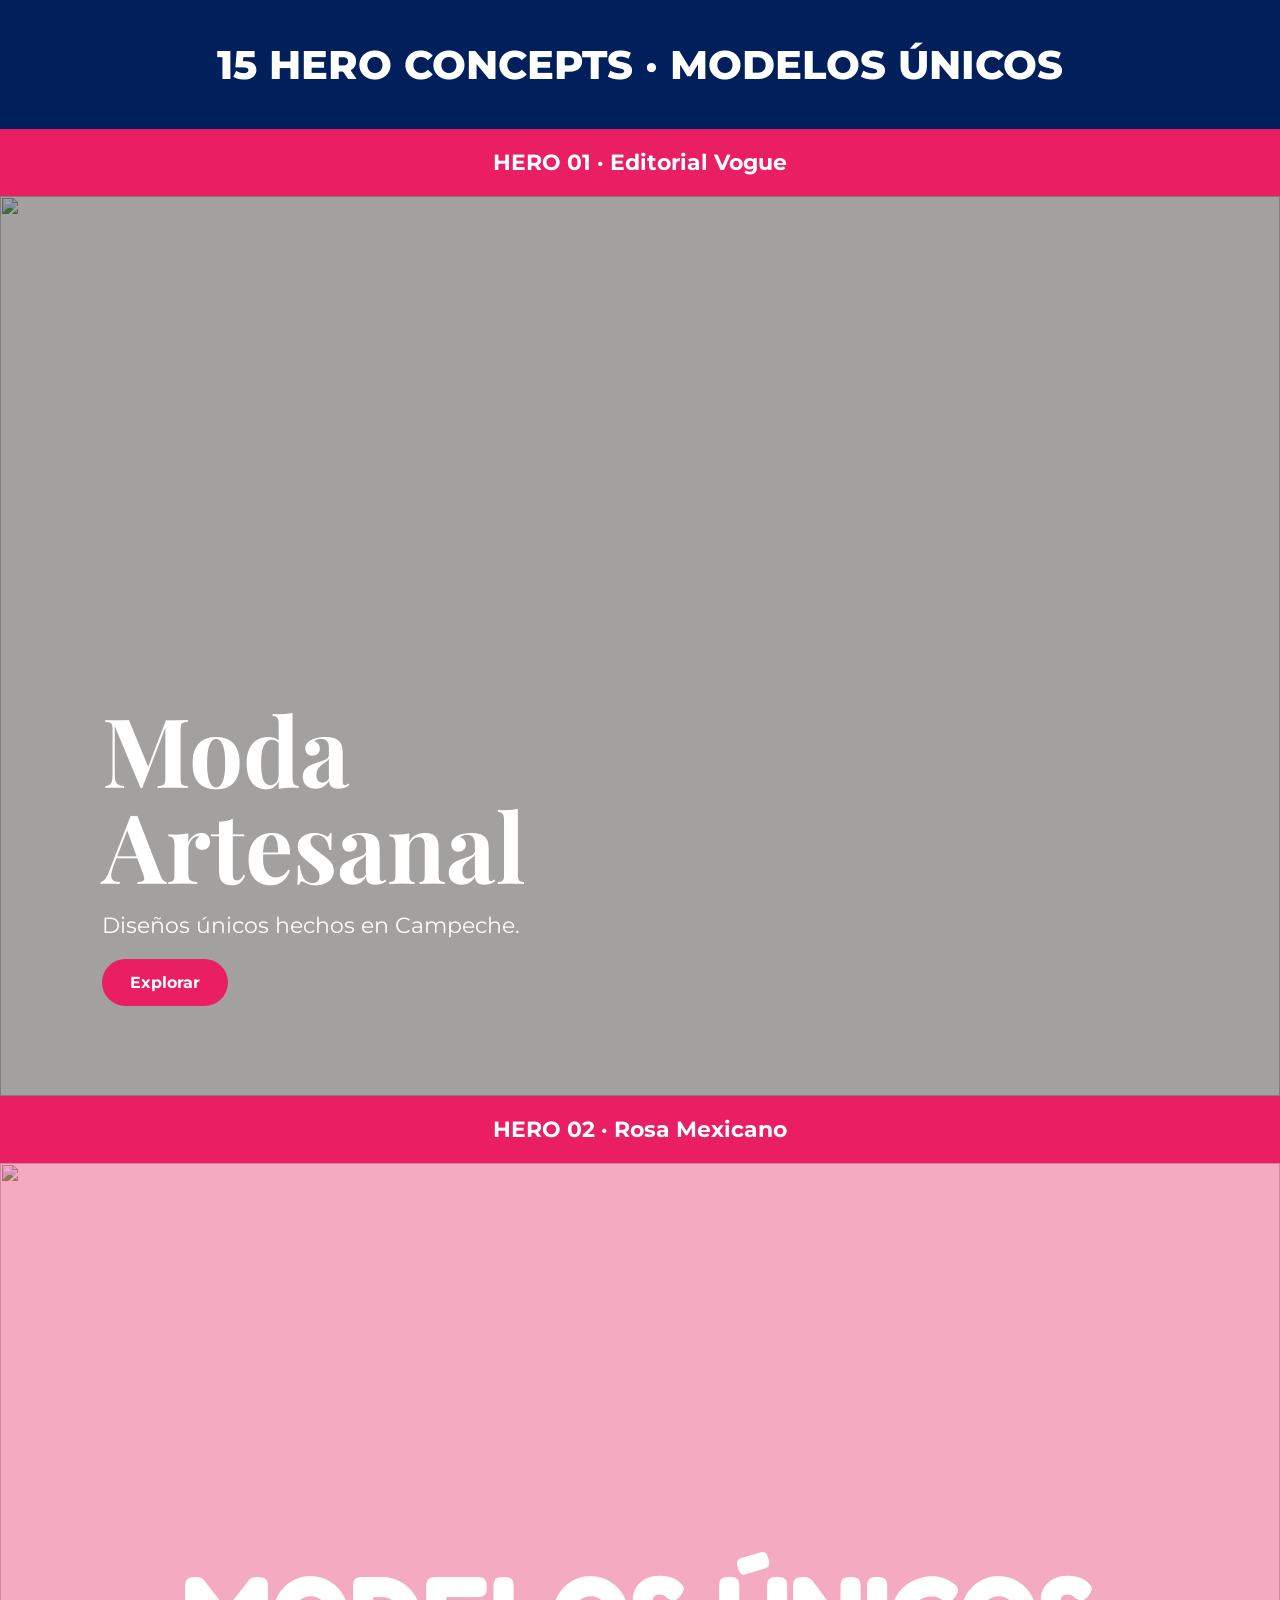
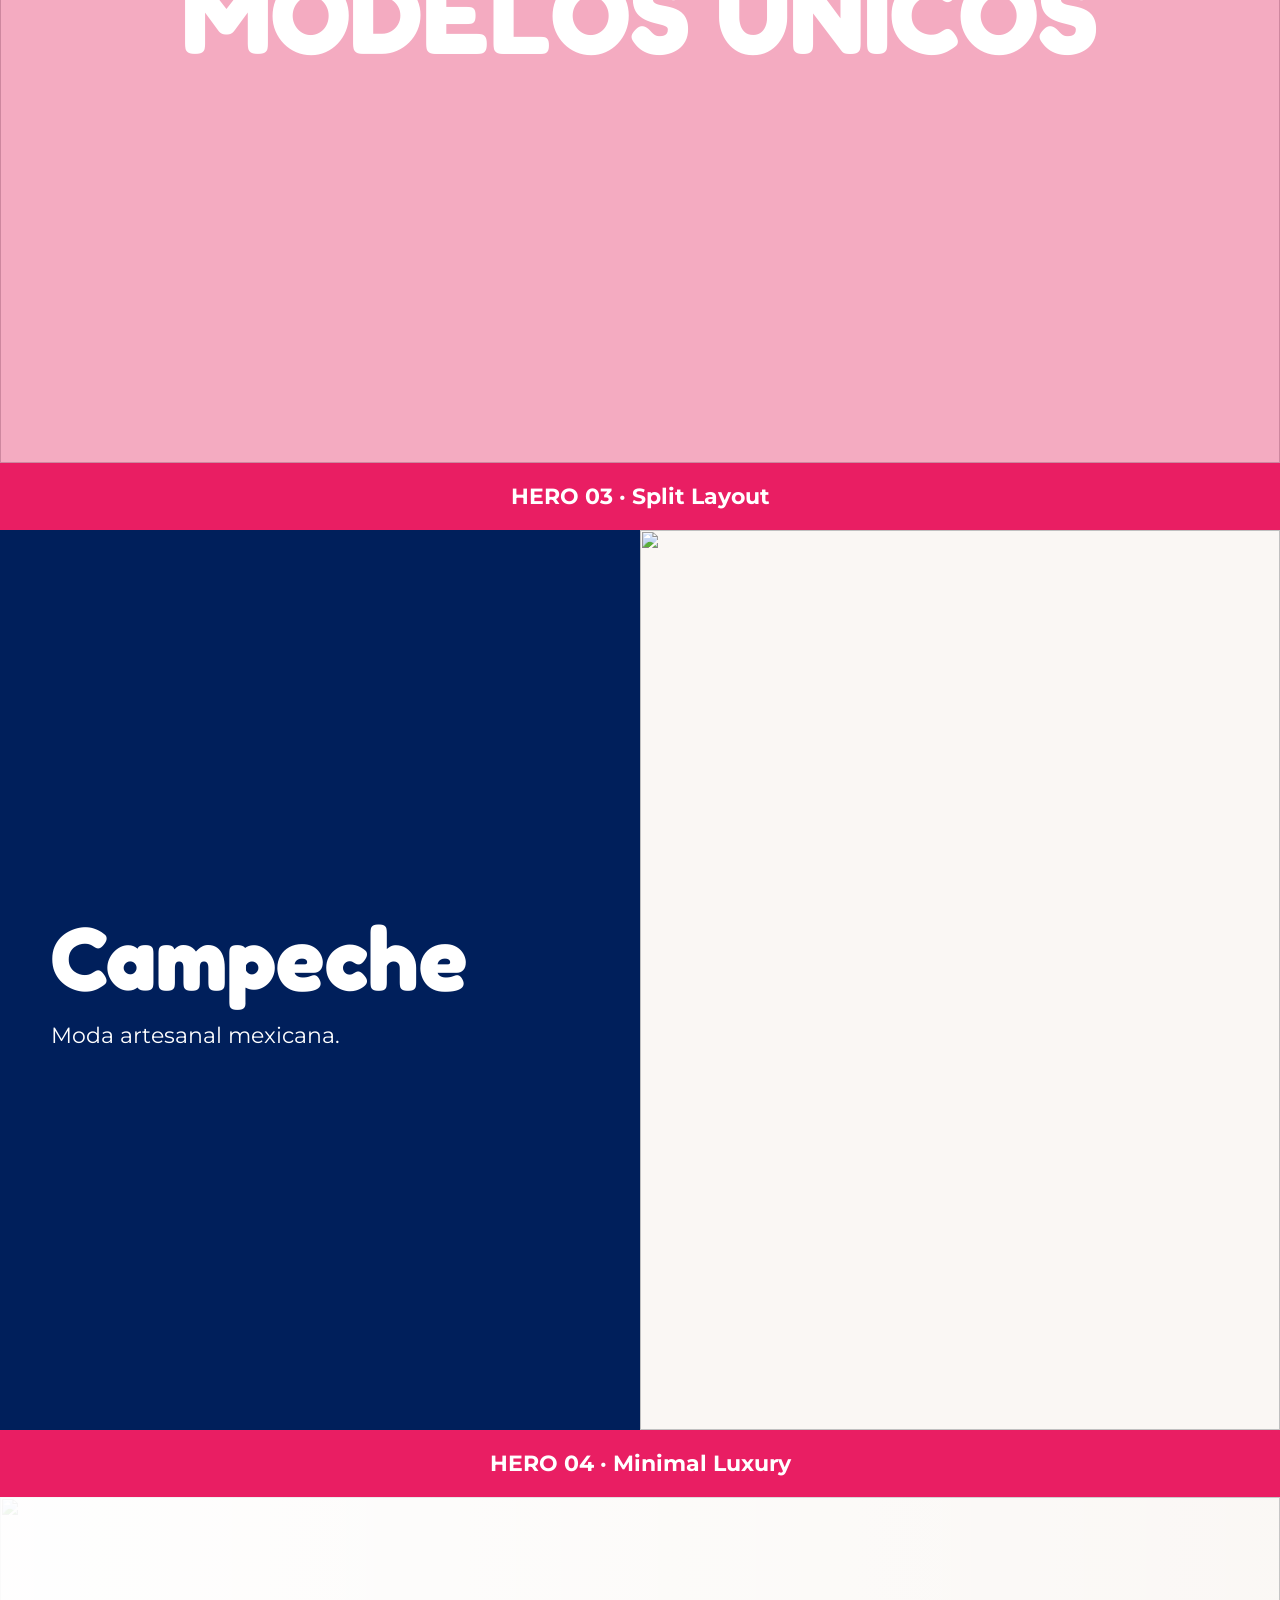
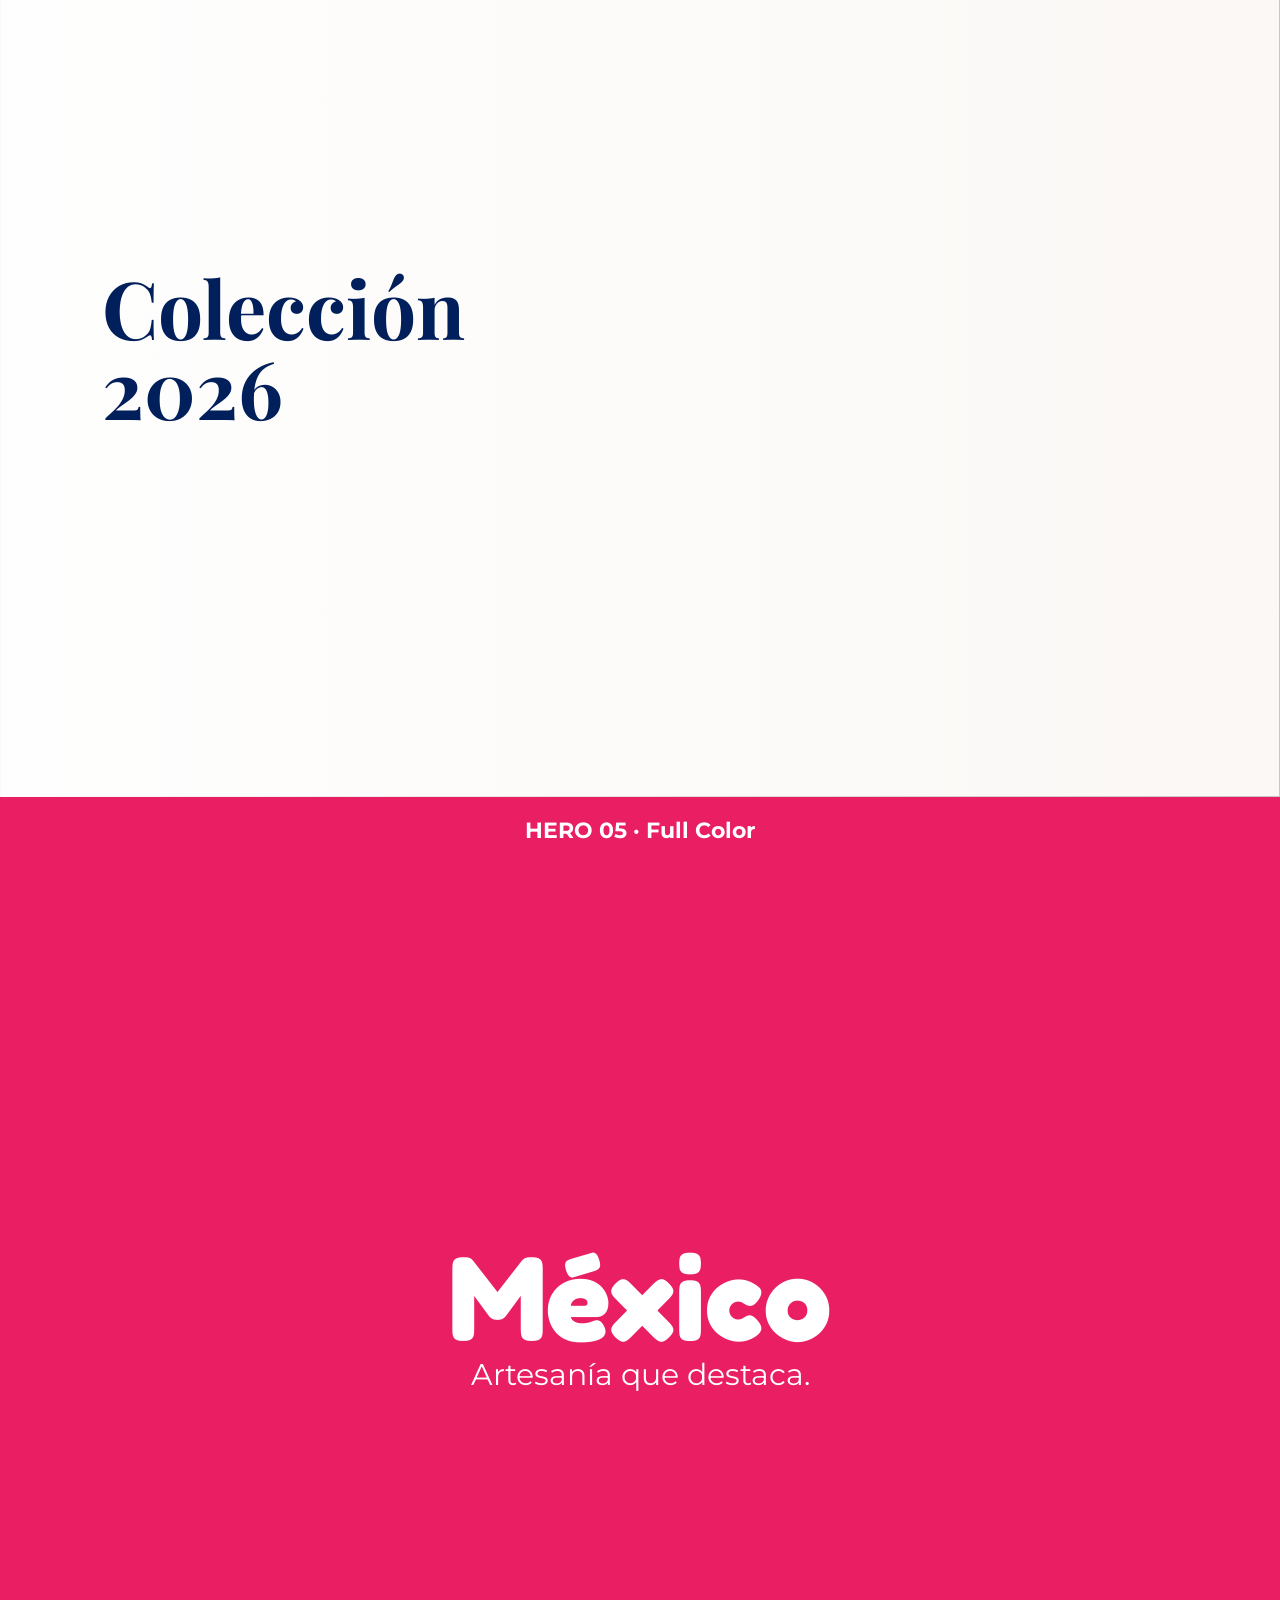
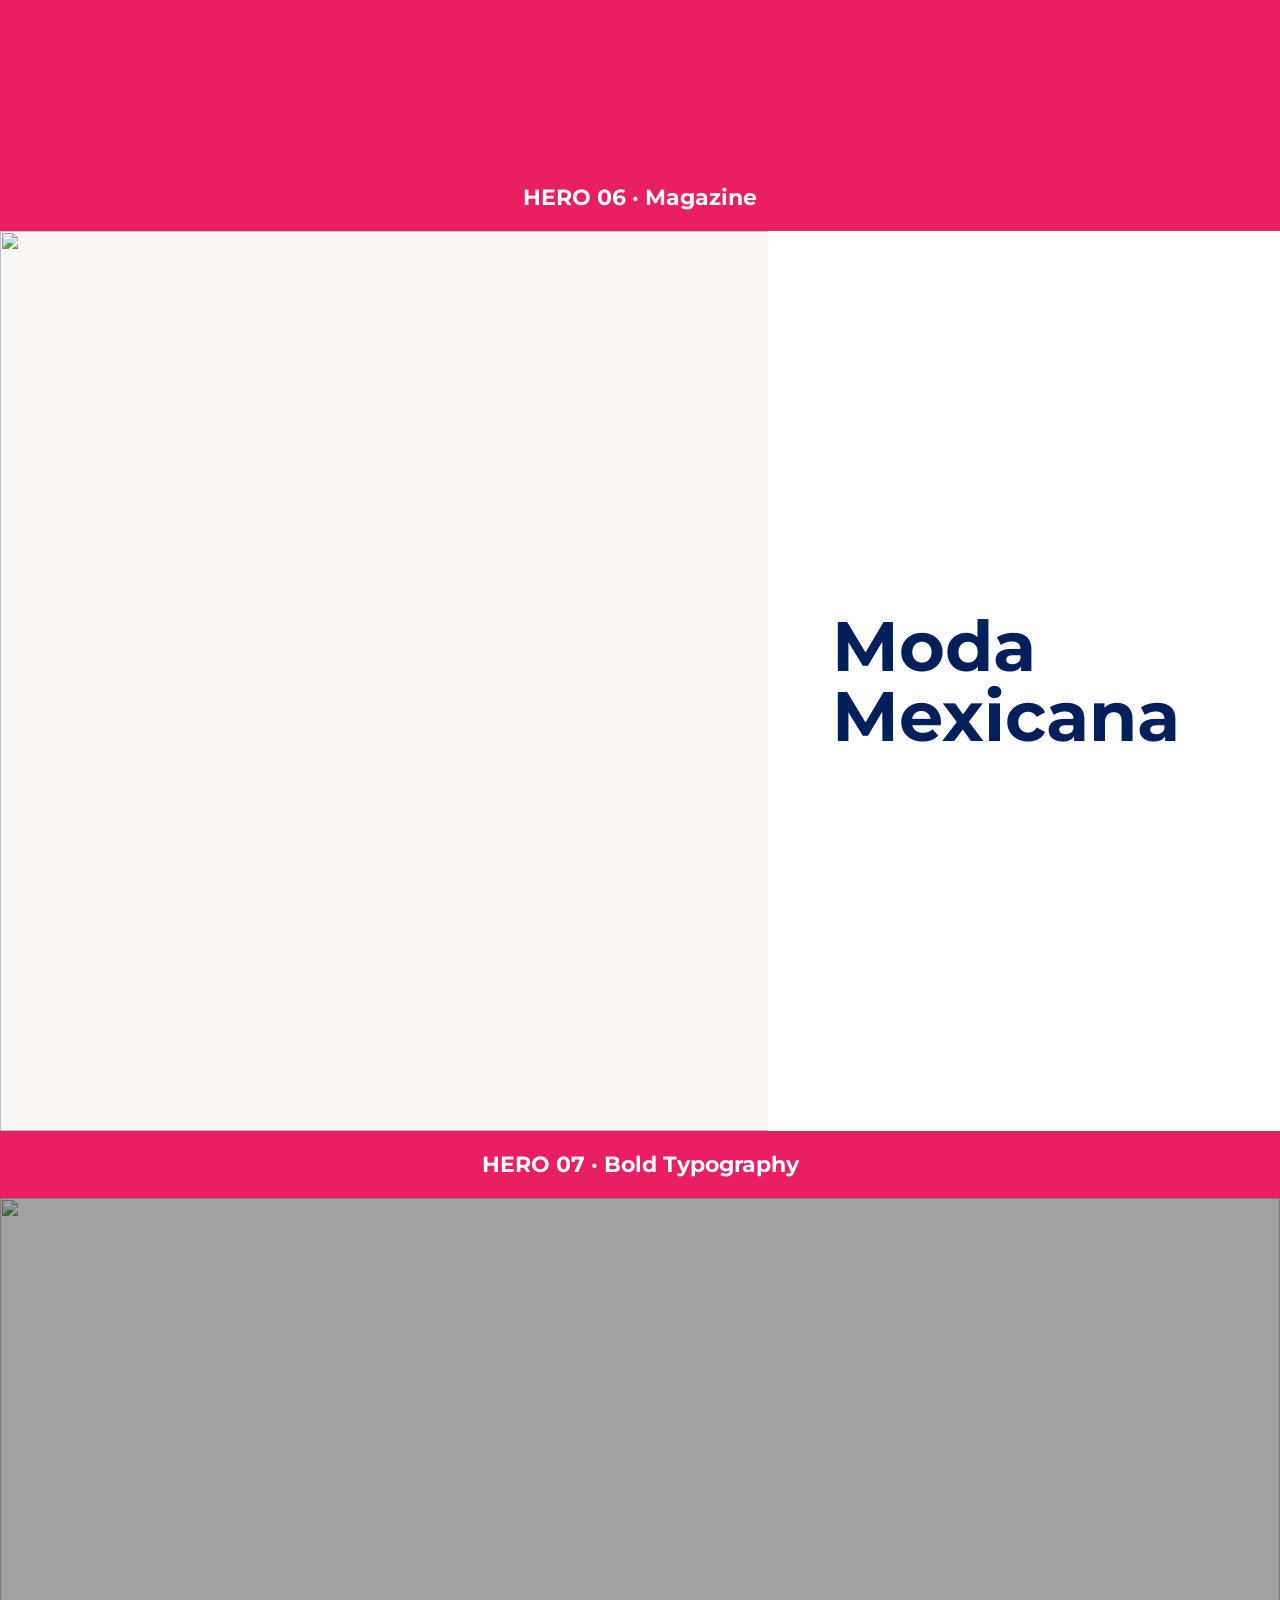
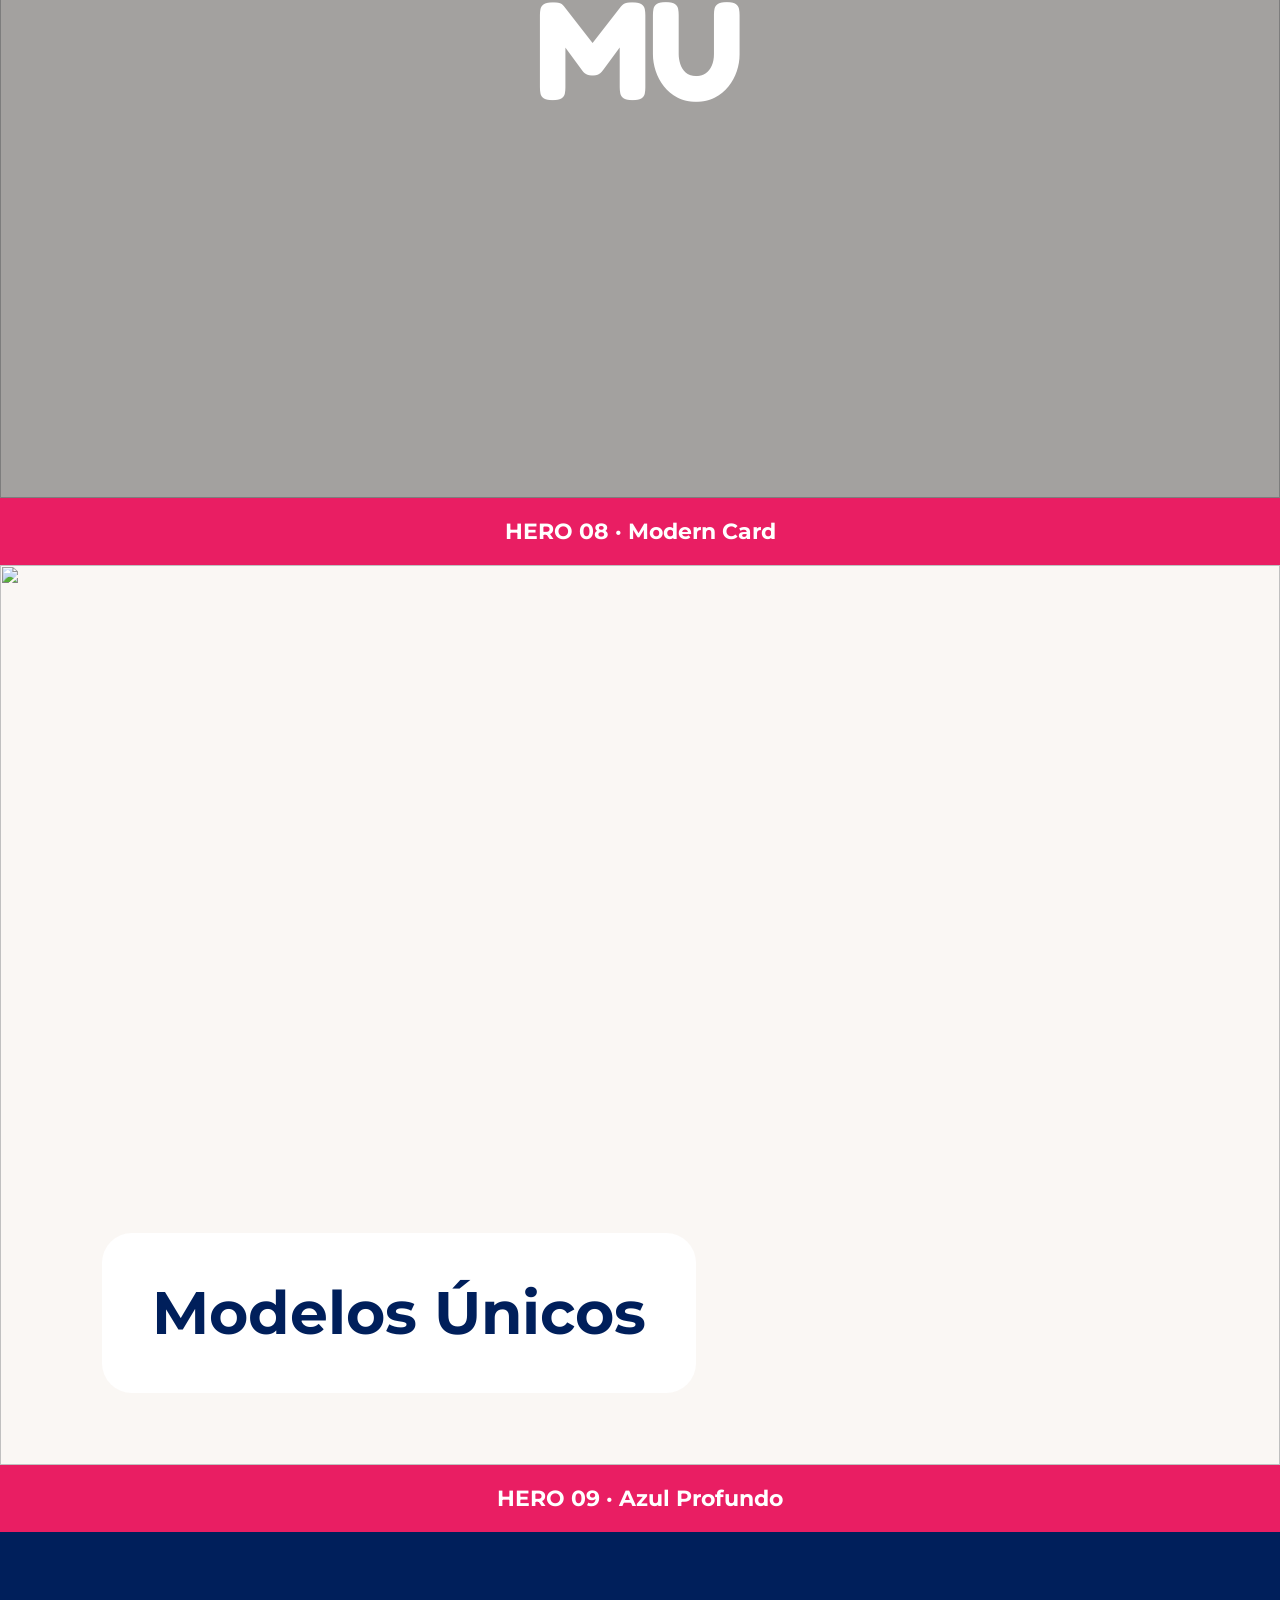
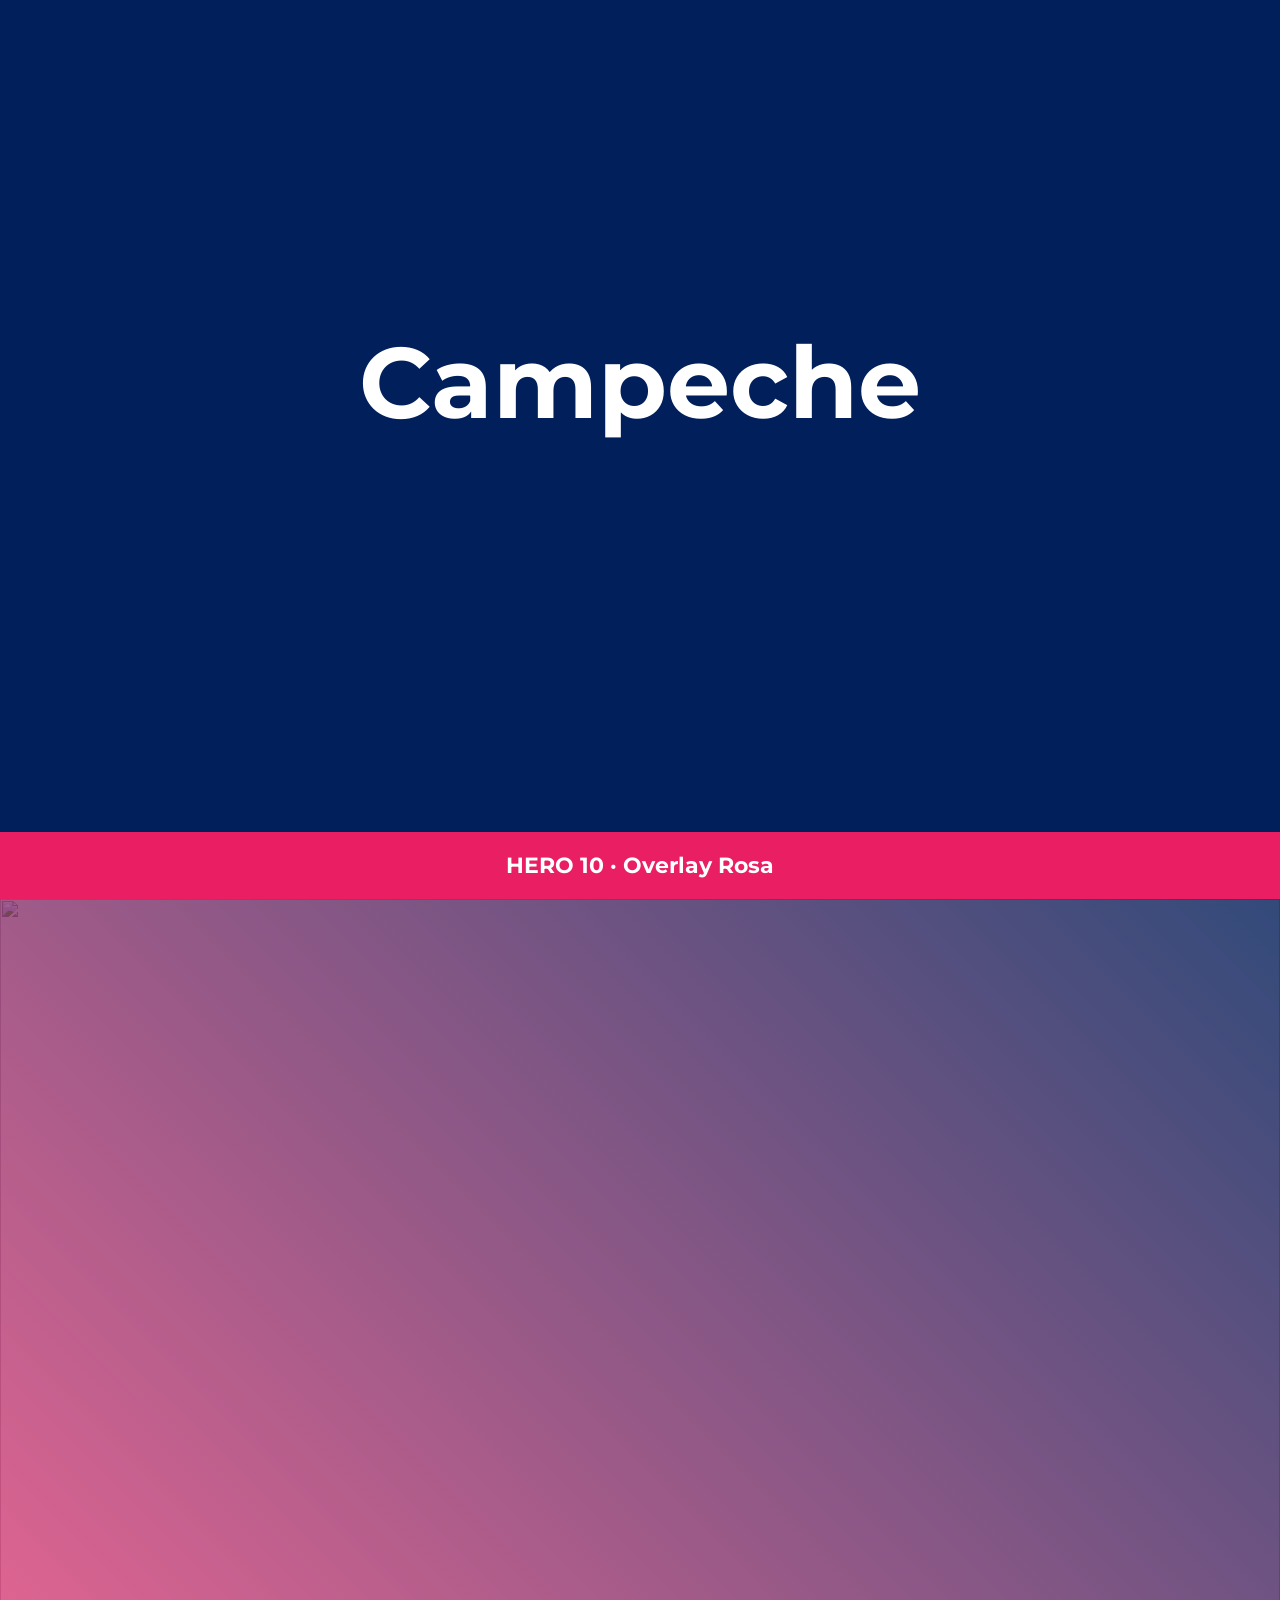
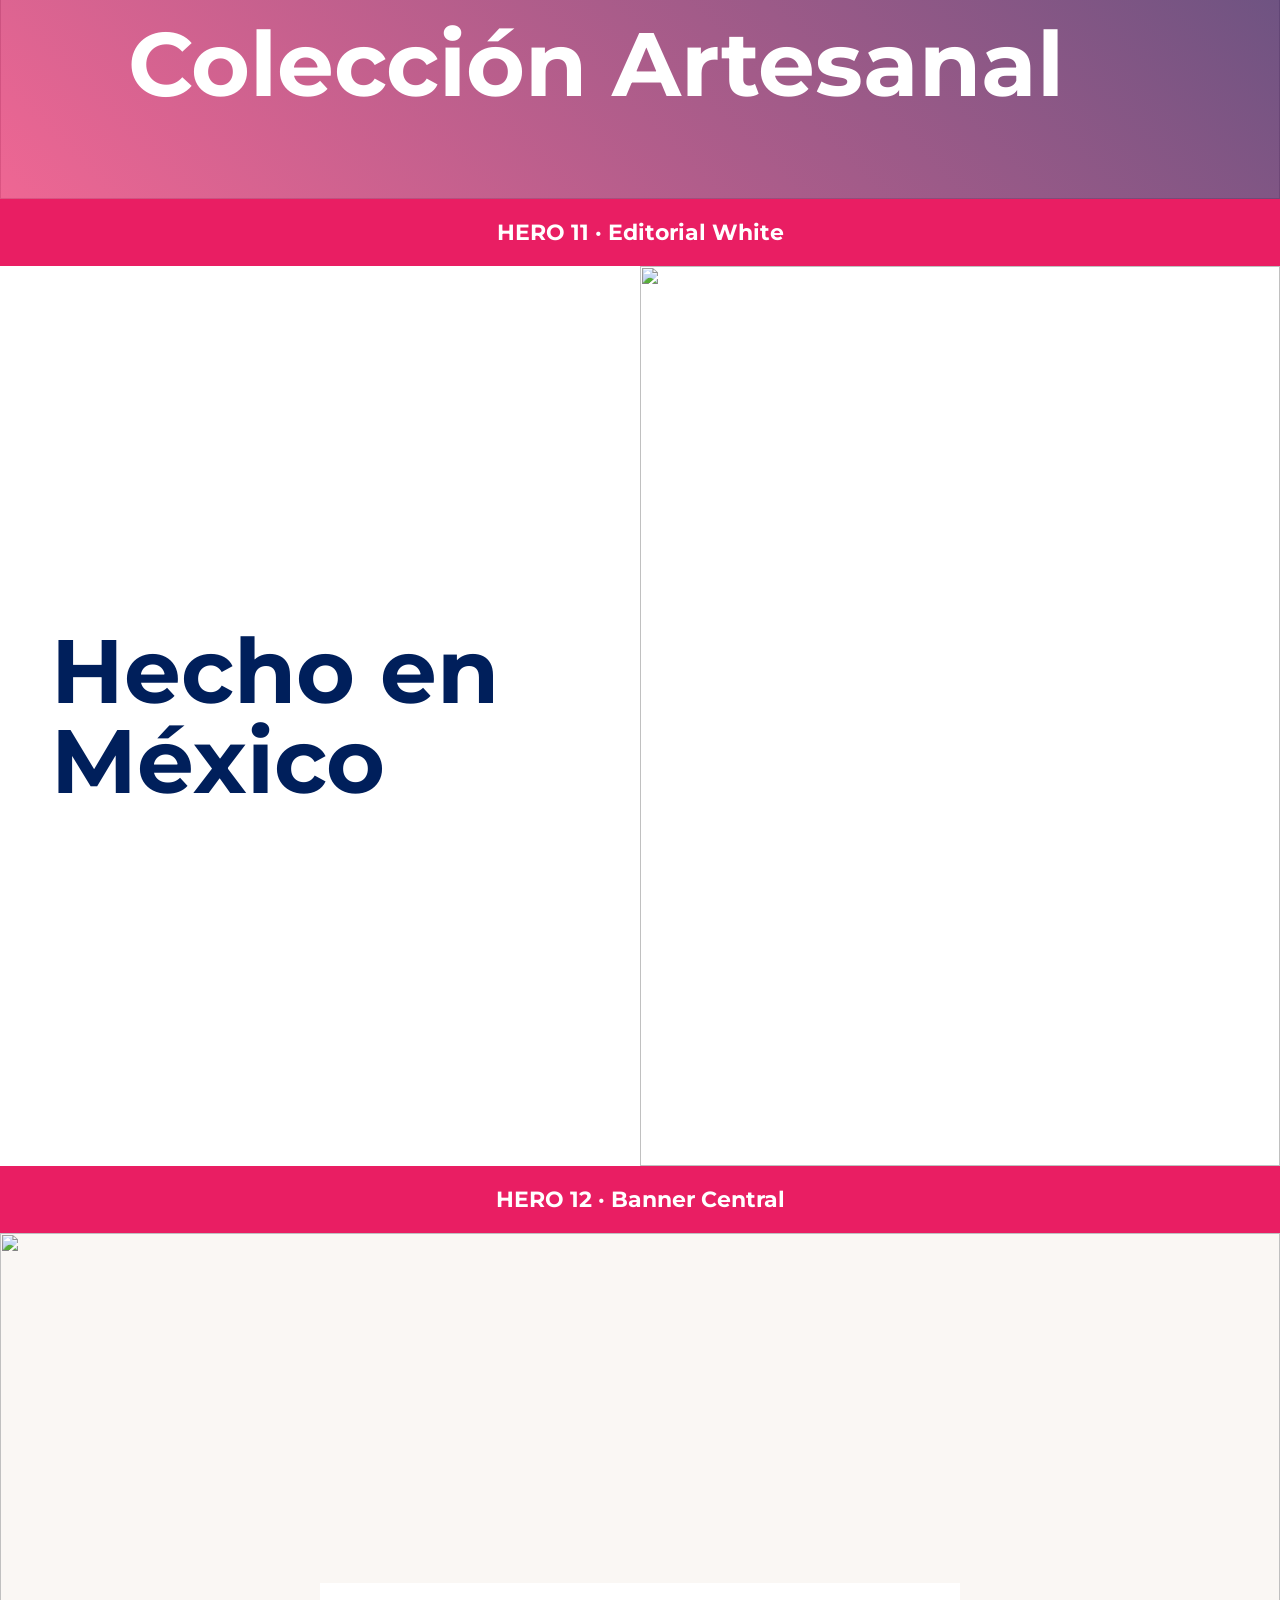
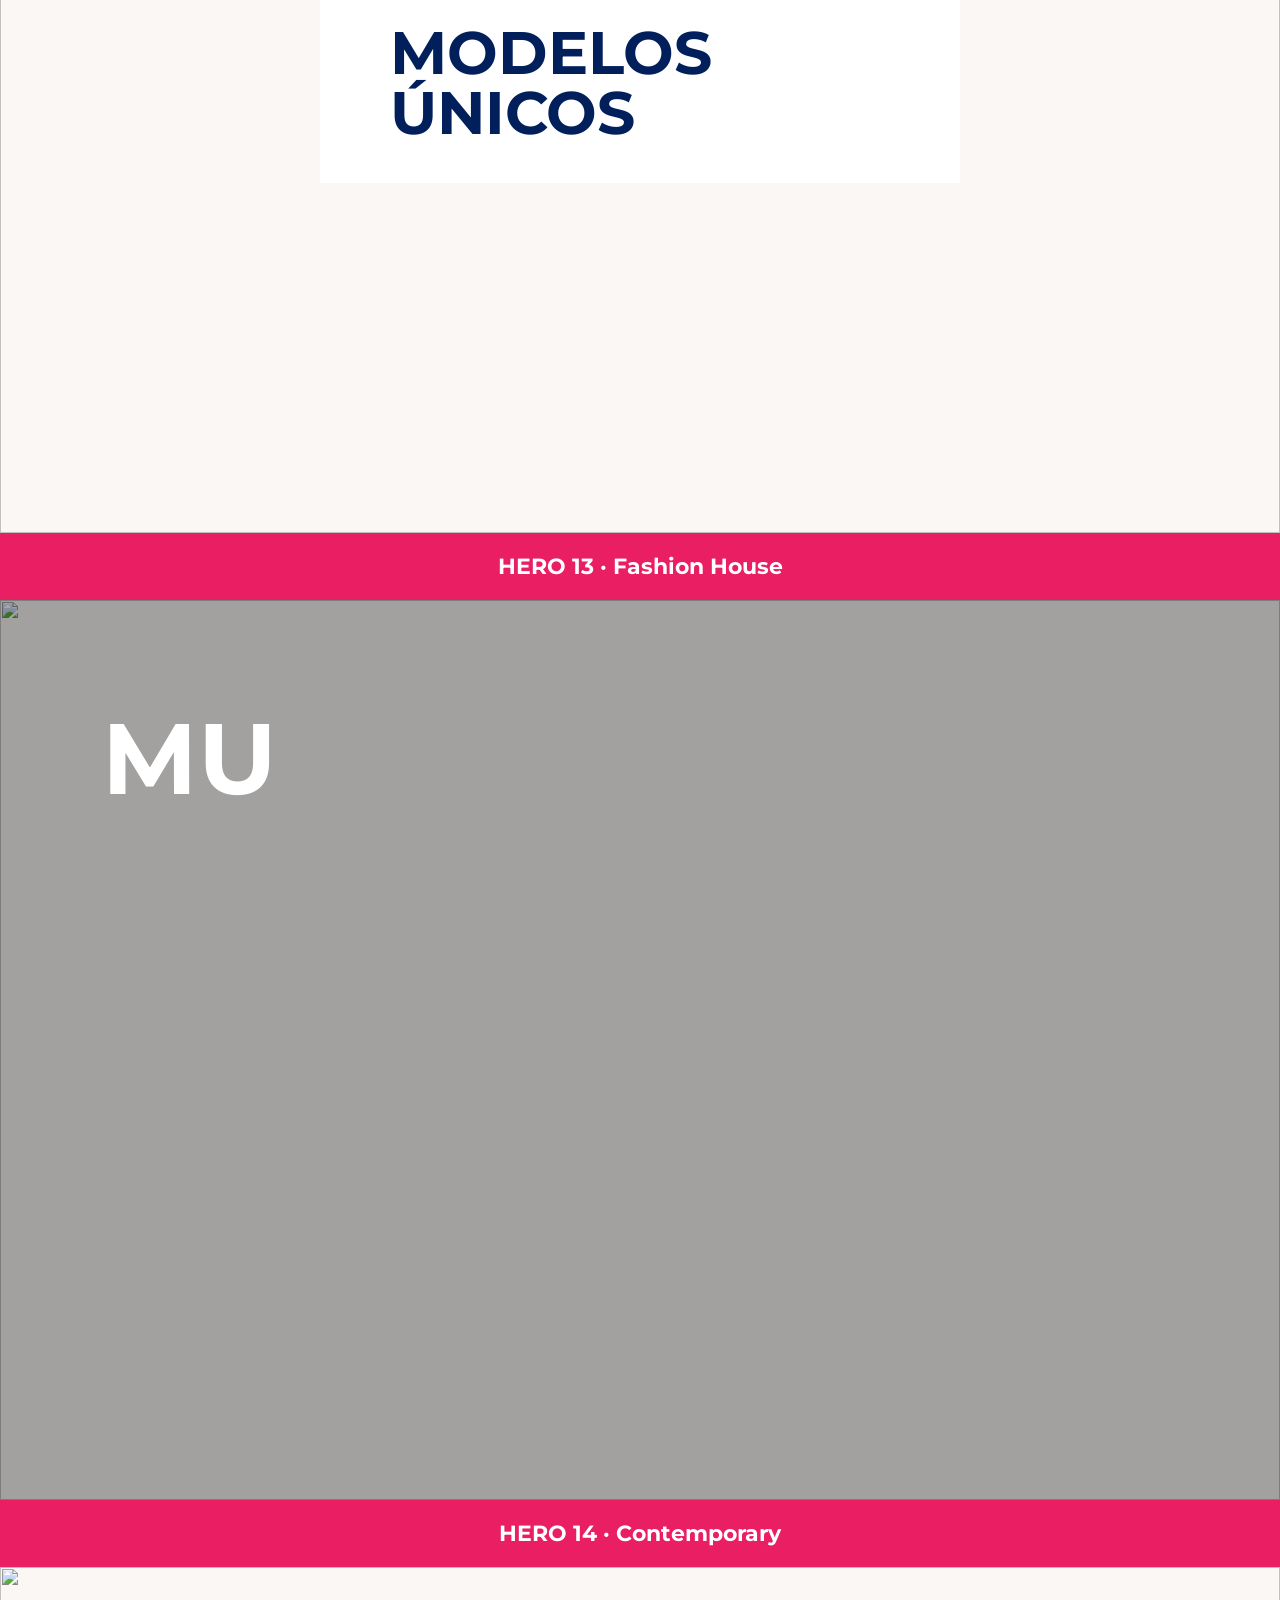
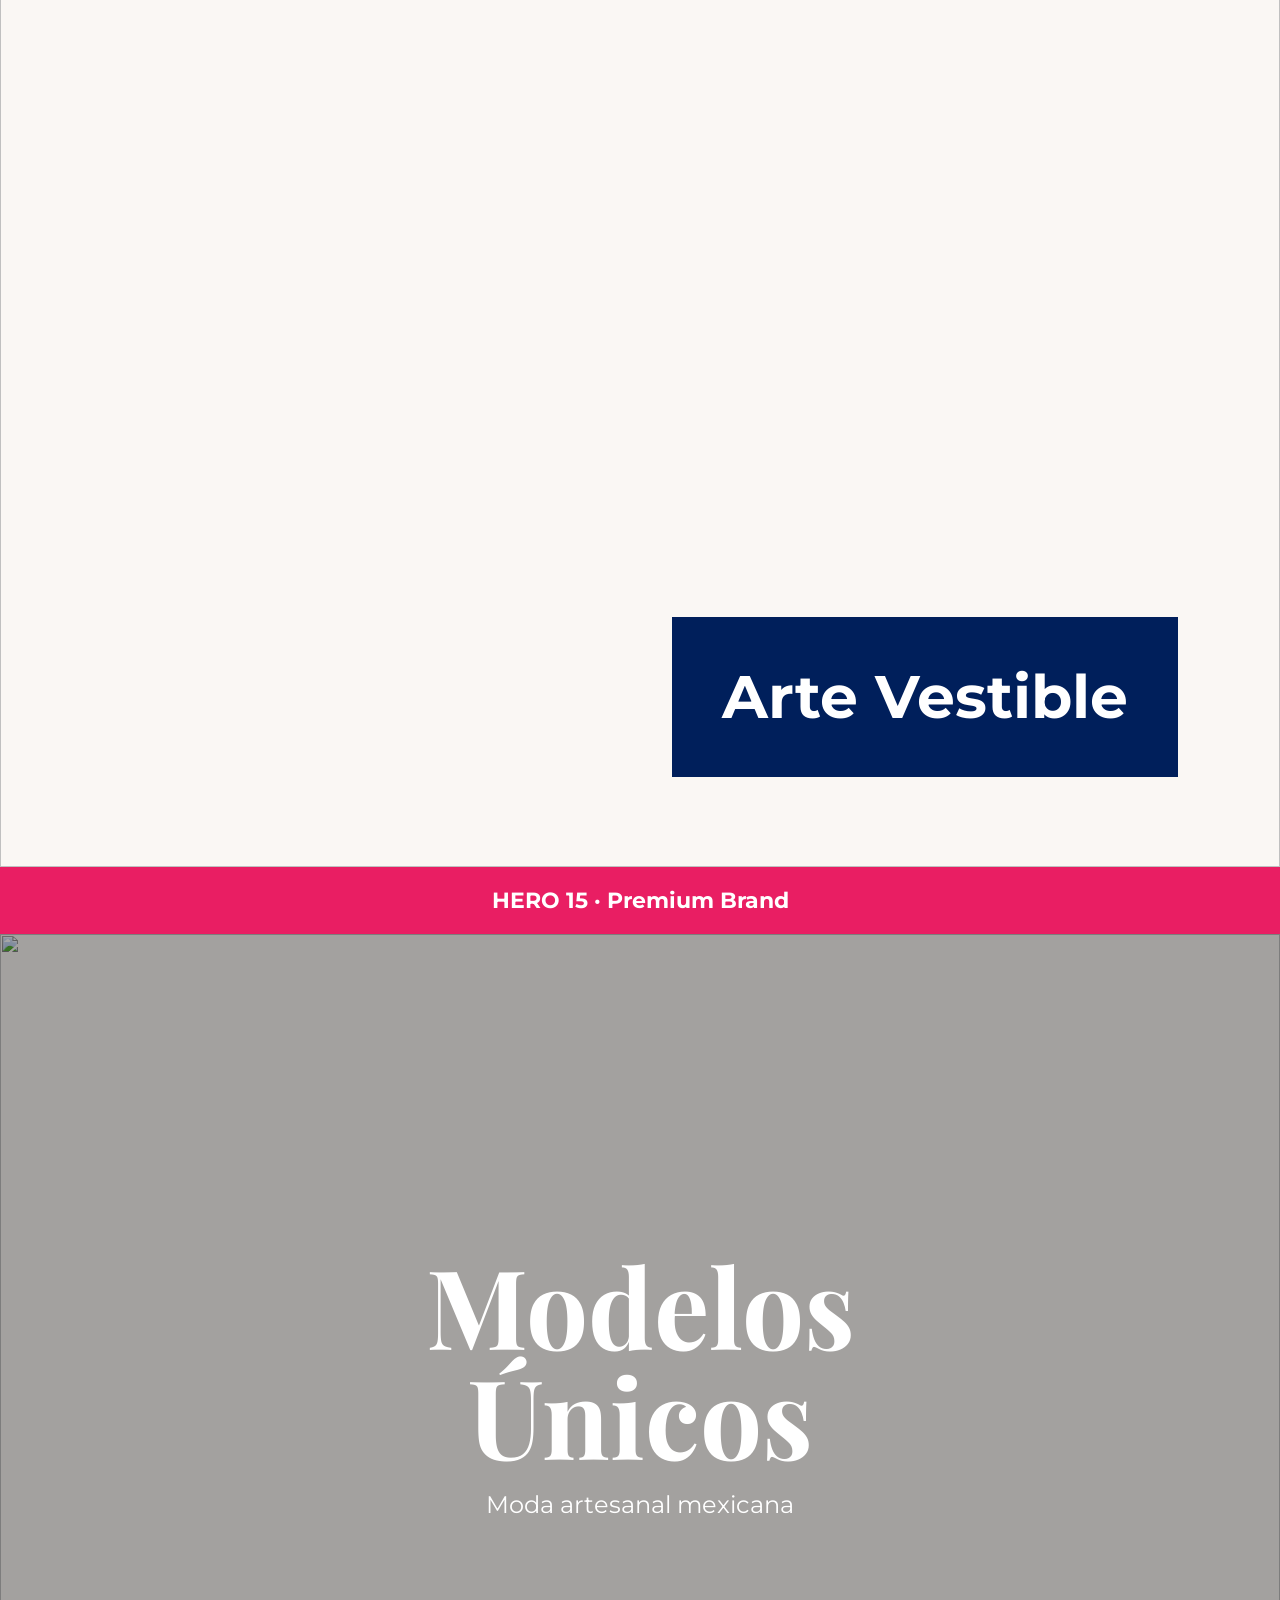
==== test.html @ 45fa5e0a "Create test.html" ====
<!DOCTYPE html>
<html lang="es">
<head>
<meta charset="UTF-8">
<meta name="viewport" content="width=device-width, initial-scale=1.0">
<title>Hero Gallery - Modelos Únicos</title>

<link href="https://fonts.googleapis.com/css2?family=Fredoka:wght@300;400;500;600;700&family=Playfair+Display:wght@500;700;800&family=Montserrat:wght@300;400;600;700;800&display=swap" rel="stylesheet">

<style>

*{
margin:0;
padding:0;
box-sizing:border-box;
}

body{
background:#faf7f4;
font-family:Montserrat,sans-serif;
}

.demo-title{
padding:40px;
background:#001f5b;
color:white;
font-size:40px;
font-weight:800;
text-align:center;
}

.demo-label{
padding:20px;
background:#e91e63;
color:white;
font-size:22px;
font-weight:700;
text-align:center;
}

.hero{
height:100vh;
position:relative;
overflow:hidden;
}

.hero img{
width:100%;
height:100%;
object-fit:cover;
display:block;
}

.content{
position:absolute;
z-index:3;
}

.btn{
display:inline-block;
padding:14px 28px;
background:#e91e63;
color:white;
text-decoration:none;
border-radius:999px;
font-weight:700;
margin-top:20px;
}

.overlay-dark{
position:absolute;
inset:0;
background:rgba(0,0,0,.35);
z-index:1;
}

.overlay-light{
position:absolute;
inset:0;
background:linear-gradient(to right,rgba(255,255,255,.92),rgba(255,255,255,.1));
z-index:1;
}

.hero h1{
line-height:1;
}

@media(max-width:768px){

.hero{
height:90vh;
}

.hero h1{
font-size:48px!important;
}

}

</style>
</head>
<body>

<div class="demo-title">
15 HERO CONCEPTS · MODELOS ÚNICOS
</div>

<!-- HERO 01 -->

<div class="demo-label">HERO 01 · Editorial Vogue</div>

<section class="hero">

<img src="https://res.cloudinary.com/dwcxmpe9g/image/upload/v1773377895/DSC09209_1_hulbff.webp">

<div class="overlay-dark"></div>

<div class="content" style="left:8%;bottom:10%;color:white;max-width:650px;">
<h1 style="font-size:96px;font-family:Playfair Display;">Moda Artesanal</h1>
<p style="font-size:22px;margin-top:20px;">
Diseños únicos hechos en Campeche.
</p>
<a href="#" class="btn">Explorar</a>
</div>

</section>

<!-- HERO 02 -->

<div class="demo-label">HERO 02 · Rosa Mexicano</div>

<section class="hero">

<img src="https://res.cloudinary.com/dwcxmpe9g/image/upload/v1773377850/DSC05754-1_cmr47p.webp">

<div style="position:absolute;inset:0;background:rgba(233,30,99,.35);"></div>

<div class="content" style="left:50%;top:50%;transform:translate(-50%,-50%);text-align:center;color:white;width:90%;">
<h1 style="font-size:110px;font-family:Fredoka;">
MODELOS
ÚNICOS
</h1>
</div>

</section>

<!-- HERO 03 -->

<div class="demo-label">HERO 03 · Split Layout</div>

<section class="hero" style="display:grid;grid-template-columns:1fr 1fr;">

<div style="background:#001f5b;color:white;display:flex;align-items:center;padding:8%;">
<div>
<h1 style="font-size:90px;font-family:Fredoka;">
Campeche
</h1>
<p style="font-size:22px;margin-top:20px;">
Moda artesanal mexicana.
</p>
</div>
</div>

<div>
<img src="https://res.cloudinary.com/dwcxmpe9g/image/upload/v1773377895/DSC09209_1_hulbff.webp">
</div>

</section>

<!-- HERO 04 -->

<div class="demo-label">HERO 04 · Minimal Luxury</div>

<section class="hero">

<img src="https://res.cloudinary.com/dwcxmpe9g/image/upload/v1773377850/DSC05754-1_cmr47p.webp">

<div class="overlay-light"></div>

<div class="content" style="left:8%;top:50%;transform:translateY(-50%);max-width:550px;">
<h1 style="font-size:80px;color:#001f5b;font-family:Playfair Display;">
Colección
2026
</h1>
</div>

</section>

<!-- HERO 05 -->

<div class="demo-label">HERO 05 · Full Color</div>

<section class="hero" style="background:#e91e63;color:white;display:flex;align-items:center;justify-content:center;">

<div style="text-align:center;">
<h1 style="font-size:120px;font-family:Fredoka;">
México
</h1>
<p style="font-size:30px;">
Artesanía que destaca.
</p>
</div>

</section>

<!-- HERO 06 -->

<div class="demo-label">HERO 06 · Magazine</div>

<section class="hero">

<img src="https://res.cloudinary.com/dwcxmpe9g/image/upload/v1773377895/DSC09209_1_hulbff.webp">

<div style="position:absolute;right:0;top:0;width:40%;height:100%;background:white;"></div>

<div class="content" style="right:5%;top:50%;transform:translateY(-50%);width:30%;">
<h1 style="font-size:70px;color:#001f5b;">
Moda
Mexicana
</h1>
</div>

</section>

<!-- HERO 07 -->

<div class="demo-label">HERO 07 · Bold Typography</div>

<section class="hero">

<img src="https://res.cloudinary.com/dwcxmpe9g/image/upload/v1773377850/DSC05754-1_cmr47p.webp">

<div class="overlay-dark"></div>

<div class="content" style="left:50%;top:50%;transform:translate(-50%,-50%);">
<h1 style="font-size:140px;color:white;font-family:Fredoka;">
MU
</h1>
</div>

</section>

<!-- HERO 08 -->

<div class="demo-label">HERO 08 · Modern Card</div>

<section class="hero">

<img src="https://res.cloudinary.com/dwcxmpe9g/image/upload/v1773377895/DSC09209_1_hulbff.webp">

<div class="content" style="left:8%;bottom:8%;background:white;padding:50px;border-radius:30px;">
<h1 style="font-size:60px;color:#001f5b;">
Modelos Únicos
</h1>
</div>

</section>

<!-- HERO 09 -->

<div class="demo-label">HERO 09 · Azul Profundo</div>

<section class="hero" style="background:#001f5b;display:flex;align-items:center;justify-content:center;">

<div style="text-align:center;color:white;">
<h1 style="font-size:100px;">
Campeche
</h1>
</div>

</section>

<!-- HERO 10 -->

<div class="demo-label">HERO 10 · Overlay Rosa</div>

<section class="hero">

<img src="https://res.cloudinary.com/dwcxmpe9g/image/upload/v1773377850/DSC05754-1_cmr47p.webp">

<div style="position:absolute;inset:0;background:linear-gradient(45deg,#e91e63aa,#001f5bcc);"></div>

<div class="content" style="left:10%;bottom:10%;color:white;">
<h1 style="font-size:90px;">
Colección
Artesanal
</h1>
</div>

</section>

<!-- HERO 11 -->

<div class="demo-label">HERO 11 · Editorial White</div>

<section class="hero" style="background:white;display:grid;grid-template-columns:1fr 1fr;">

<div style="display:flex;align-items:center;padding:8%;">
<h1 style="font-size:90px;color:#001f5b;">
Hecho
en México
</h1>
</div>

<img src="https://res.cloudinary.com/dwcxmpe9g/image/upload/v1773377895/DSC09209_1_hulbff.webp">

</section>

<!-- HERO 12 -->

<div class="demo-label">HERO 12 · Banner Central</div>

<section class="hero">

<img src="https://res.cloudinary.com/dwcxmpe9g/image/upload/v1773377850/DSC05754-1_cmr47p.webp">

<div class="content" style="top:50%;left:50%;transform:translate(-50%,-50%);background:white;padding:40px 70px;">
<h1 style="font-size:60px;color:#001f5b;">
MODELOS ÚNICOS
</h1>
</div>

</section>

<!-- HERO 13 -->

<div class="demo-label">HERO 13 · Fashion House</div>

<section class="hero">

<img src="https://res.cloudinary.com/dwcxmpe9g/image/upload/v1773377895/DSC09209_1_hulbff.webp">

<div class="overlay-dark"></div>

<div class="content" style="left:8%;top:12%;color:white;">
<h1 style="font-size:100px;">
MU
</h1>
</div>

</section>

<!-- HERO 14 -->

<div class="demo-label">HERO 14 · Contemporary</div>

<section class="hero">

<img src="https://res.cloudinary.com/dwcxmpe9g/image/upload/v1773377850/DSC05754-1_cmr47p.webp">

<div class="content" style="right:8%;bottom:10%;background:#001f5b;color:white;padding:50px;">
<h1 style="font-size:60px;">
Arte
Vestible
</h1>
</div>

</section>

<!-- HERO 15 -->

<div class="demo-label">HERO 15 · Premium Brand</div>

<section class="hero">

<img src="https://res.cloudinary.com/dwcxmpe9g/image/upload/v1773377895/DSC09209_1_hulbff.webp">

<div class="overlay-dark"></div>

<div class="content" style="left:50%;top:50%;transform:translate(-50%,-50%);text-align:center;color:white;">
<h1 style="font-size:110px;font-family:Playfair Display;">
Modelos
Únicos
</h1>
<p style="font-size:24px;margin-top:20px;">
Moda artesanal mexicana
</p>
</div>

</section>

</body>
</html>
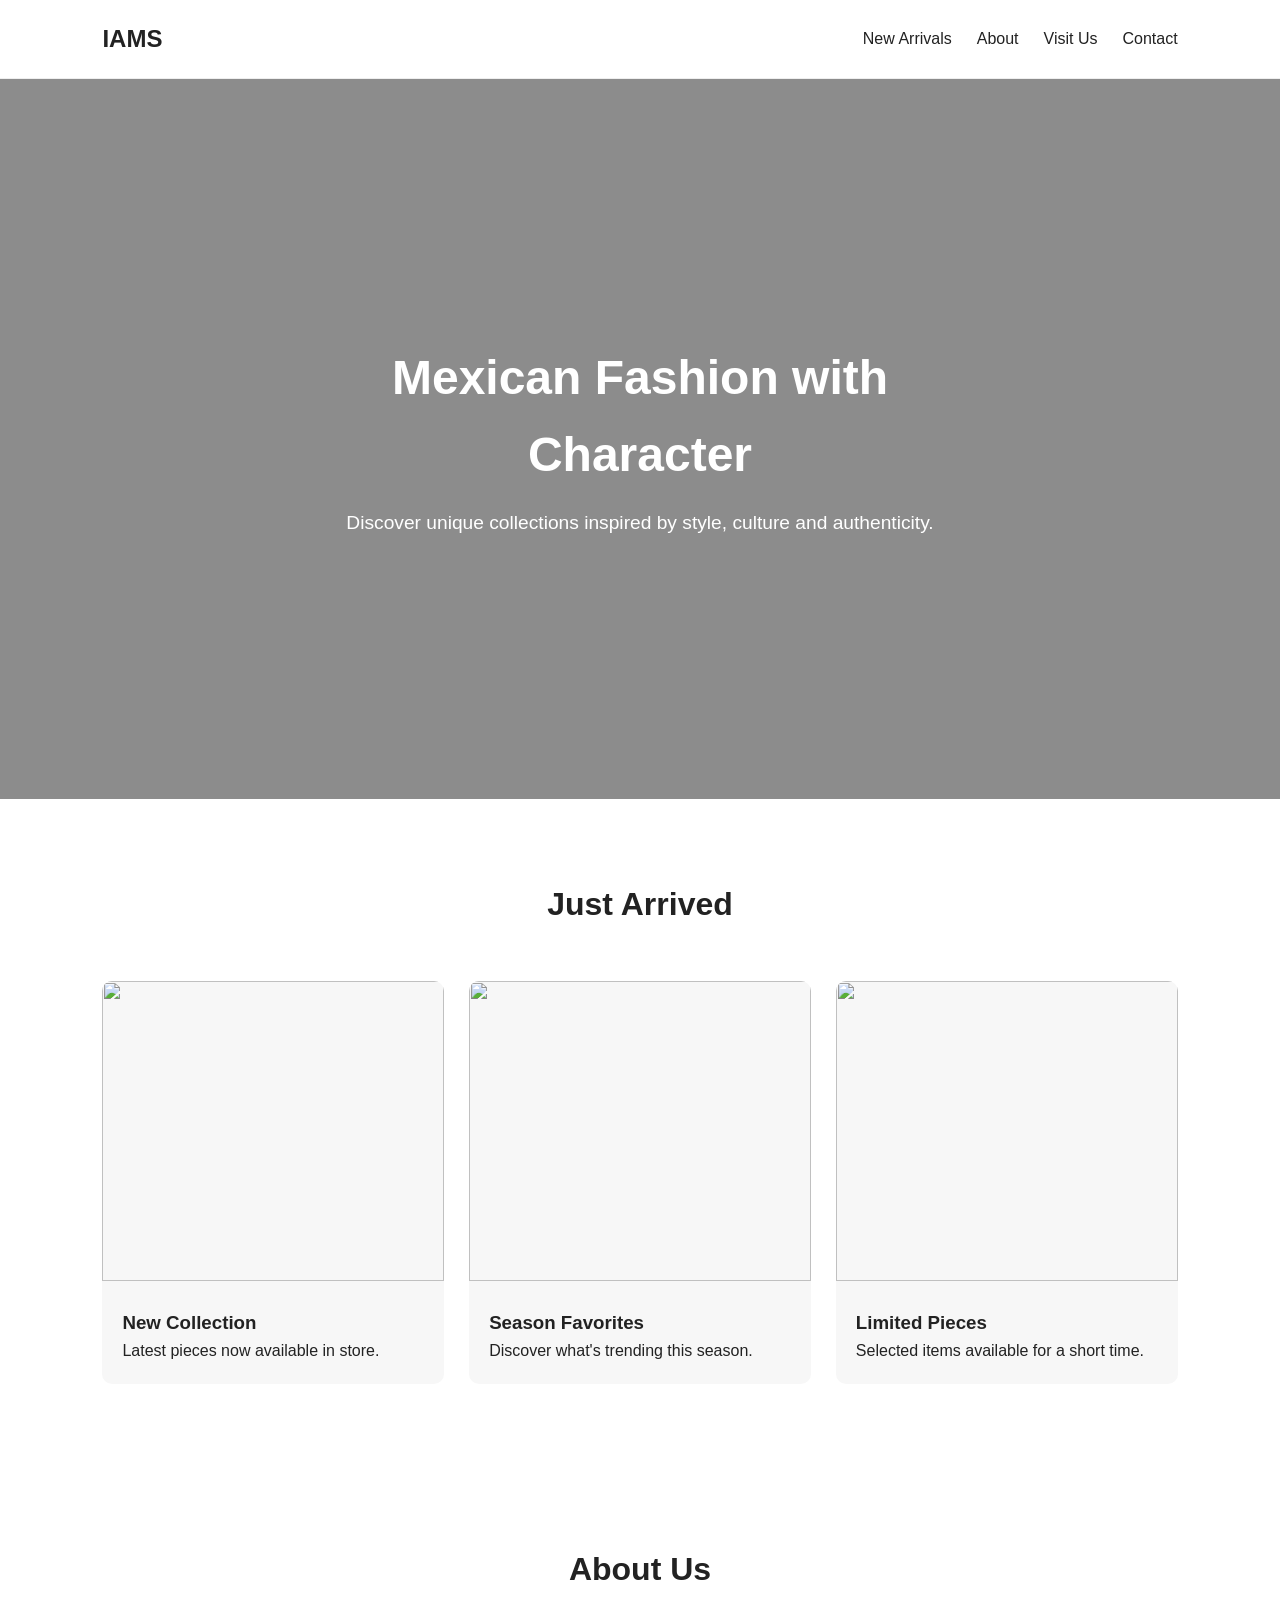
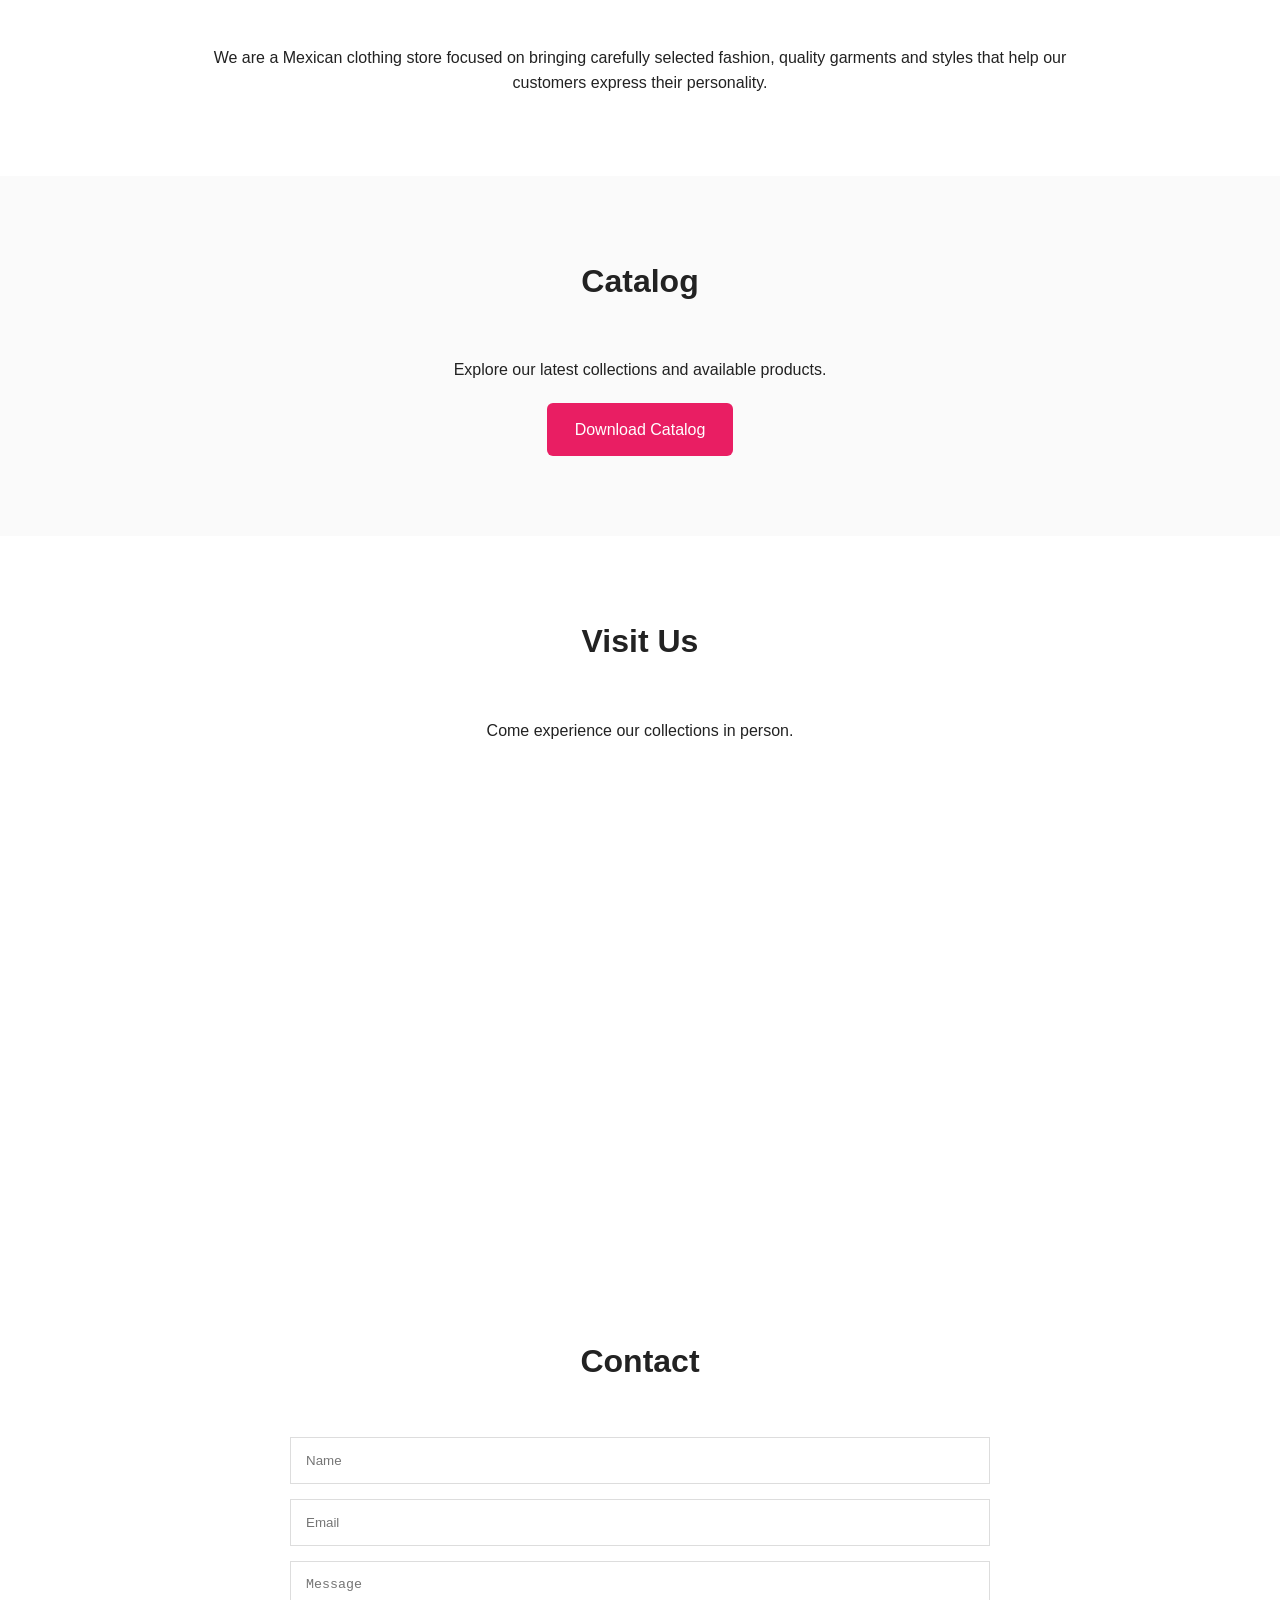
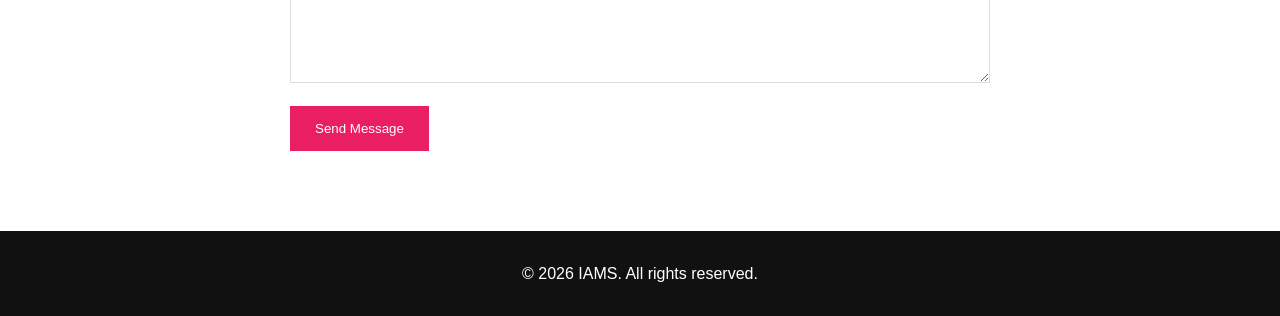
==== commit 481a2be7: "Update test.html" ====
--- a/test.html
+++ b/test.html
@@ -1,383 +1,301 @@
 <!DOCTYPE html>
-<html lang="es">
+<html lang="en">
 <head>
 <meta charset="UTF-8">
 <meta name="viewport" content="width=device-width, initial-scale=1.0">
-<title>Hero Gallery - Modelos Únicos</title>
-
-<link href="https://fonts.googleapis.com/css2?family=Fredoka:wght@300;400;500;600;700&family=Playfair+Display:wght@500;700;800&family=Montserrat:wght@300;400;600;700;800&display=swap" rel="stylesheet">
+<title>Mexican Clothing Store</title>
 
 <style>
-
 *{
-margin:0;
-padding:0;
-box-sizing:border-box;
+    margin:0;
+    padding:0;
+    box-sizing:border-box;
 }
 
 body{
-background:#faf7f4;
-font-family:Montserrat,sans-serif;
-}
-
-.demo-title{
-padding:40px;
-background:#001f5b;
-color:white;
-font-size:40px;
-font-weight:800;
-text-align:center;
-}
-
-.demo-label{
-padding:20px;
-background:#e91e63;
-color:white;
-font-size:22px;
-font-weight:700;
-text-align:center;
+    font-family:Arial, Helvetica, sans-serif;
+    color:#222;
+    line-height:1.6;
+}
+
+header{
+    background:#fff;
+    padding:20px 8%;
+    display:flex;
+    justify-content:space-between;
+    align-items:center;
+    position:sticky;
+    top:0;
+    border-bottom:1px solid #eee;
+}
+
+.logo{
+    font-size:1.5rem;
+    font-weight:bold;
+}
+
+nav ul{
+    display:flex;
+    list-style:none;
+    gap:25px;
+}
+
+nav a{
+    text-decoration:none;
+    color:#222;
+    font-weight:500;
 }
 
 .hero{
-height:100vh;
-position:relative;
-overflow:hidden;
-}
-
-.hero img{
-width:100%;
-height:100%;
-object-fit:cover;
-display:block;
-}
-
-.content{
-position:absolute;
-z-index:3;
-}
-
-.btn{
-display:inline-block;
-padding:14px 28px;
-background:#e91e63;
-color:white;
-text-decoration:none;
-border-radius:999px;
-font-weight:700;
-margin-top:20px;
-}
-
-.overlay-dark{
-position:absolute;
-inset:0;
-background:rgba(0,0,0,.35);
-z-index:1;
-}
-
-.overlay-light{
-position:absolute;
-inset:0;
-background:linear-gradient(to right,rgba(255,255,255,.92),rgba(255,255,255,.1));
-z-index:1;
+    height:80vh;
+    background:url('hero-image.jpg') center center/cover;
+    display:flex;
+    align-items:center;
+    justify-content:center;
+    text-align:center;
+    color:white;
+    position:relative;
+}
+
+.hero::before{
+    content:'';
+    position:absolute;
+    inset:0;
+    background:rgba(0,0,0,.45);
+}
+
+.hero-content{
+    position:relative;
+    z-index:1;
+    max-width:700px;
+    padding:20px;
 }
 
 .hero h1{
-line-height:1;
+    font-size:3rem;
+    margin-bottom:15px;
+}
+
+.hero p{
+    font-size:1.2rem;
+}
+
+section{
+    padding:80px 8%;
+}
+
+.section-title{
+    text-align:center;
+    margin-bottom:50px;
+    font-size:2rem;
+}
+
+.cards{
+    display:grid;
+    grid-template-columns:repeat(auto-fit,minmax(250px,1fr));
+    gap:25px;
+}
+
+.card{
+    background:#f7f7f7;
+    border-radius:10px;
+    overflow:hidden;
+}
+
+.card img{
+    width:100%;
+    height:300px;
+    object-fit:cover;
+}
+
+.card-content{
+    padding:20px;
+}
+
+.about{
+    max-width:900px;
+    margin:auto;
+    text-align:center;
+}
+
+.catalog{
+    text-align:center;
+    background:#fafafa;
+}
+
+.button{
+    display:inline-block;
+    margin-top:20px;
+    padding:14px 28px;
+    background:#e91e63;
+    color:white;
+    text-decoration:none;
+    border-radius:6px;
+}
+
+.visit{
+    text-align:center;
+}
+
+.map{
+    margin-top:25px;
+    width:100%;
+    height:400px;
+    border:none;
+}
+
+.contact-form{
+    max-width:700px;
+    margin:auto;
+}
+
+.contact-form input,
+.contact-form textarea{
+    width:100%;
+    padding:15px;
+    margin-bottom:15px;
+    border:1px solid #ddd;
+}
+
+.contact-form button{
+    padding:15px 25px;
+    border:none;
+    background:#e91e63;
+    color:white;
+    cursor:pointer;
+}
+
+footer{
+    background:#111;
+    color:white;
+    text-align:center;
+    padding:30px;
 }
 
 @media(max-width:768px){
-
-.hero{
-height:90vh;
-}
-
-.hero h1{
-font-size:48px!important;
-}
-
-}
-
+    nav ul{
+        gap:15px;
+        font-size:.9rem;
+    }
+
+    .hero h1{
+        font-size:2rem;
+    }
+}
 </style>
 </head>
+
 <body>
 
-<div class="demo-title">
-15 HERO CONCEPTS · MODELOS ÚNICOS
-</div>
-
-<!-- HERO 01 -->
-
-<div class="demo-label">HERO 01 · Editorial Vogue</div>
+<header>
+    <div class="logo">IAMS</div>
+
+    <nav>
+        <ul>
+            <li><a href="#new">New Arrivals</a></li>
+            <li><a href="#about">About</a></li>
+            <li><a href="#visit">Visit Us</a></li>
+            <li><a href="#contact">Contact</a></li>
+        </ul>
+    </nav>
+</header>
 
 <section class="hero">
-
-<img src="https://res.cloudinary.com/dwcxmpe9g/image/upload/v1773377895/DSC09209_1_hulbff.webp">
-
-<div class="overlay-dark"></div>
-
-<div class="content" style="left:8%;bottom:10%;color:white;max-width:650px;">
-<h1 style="font-size:96px;font-family:Playfair Display;">Moda Artesanal</h1>
-<p style="font-size:22px;margin-top:20px;">
-Diseños únicos hechos en Campeche.
-</p>
-<a href="#" class="btn">Explorar</a>
-</div>
-
-</section>
-
-<!-- HERO 02 -->
-
-<div class="demo-label">HERO 02 · Rosa Mexicano</div>
-
-<section class="hero">
-
-<img src="https://res.cloudinary.com/dwcxmpe9g/image/upload/v1773377850/DSC05754-1_cmr47p.webp">
-
-<div style="position:absolute;inset:0;background:rgba(233,30,99,.35);"></div>
-
-<div class="content" style="left:50%;top:50%;transform:translate(-50%,-50%);text-align:center;color:white;width:90%;">
-<h1 style="font-size:110px;font-family:Fredoka;">
-MODELOS
-ÚNICOS
-</h1>
-</div>
-
-</section>
-
-<!-- HERO 03 -->
-
-<div class="demo-label">HERO 03 · Split Layout</div>
-
-<section class="hero" style="display:grid;grid-template-columns:1fr 1fr;">
-
-<div style="background:#001f5b;color:white;display:flex;align-items:center;padding:8%;">
-<div>
-<h1 style="font-size:90px;font-family:Fredoka;">
-Campeche
-</h1>
-<p style="font-size:22px;margin-top:20px;">
-Moda artesanal mexicana.
-</p>
-</div>
-</div>
-
-<div>
-<img src="https://res.cloudinary.com/dwcxmpe9g/image/upload/v1773377895/DSC09209_1_hulbff.webp">
-</div>
-
-</section>
-
-<!-- HERO 04 -->
-
-<div class="demo-label">HERO 04 · Minimal Luxury</div>
-
-<section class="hero">
-
-<img src="https://res.cloudinary.com/dwcxmpe9g/image/upload/v1773377850/DSC05754-1_cmr47p.webp">
-
-<div class="overlay-light"></div>
-
-<div class="content" style="left:8%;top:50%;transform:translateY(-50%);max-width:550px;">
-<h1 style="font-size:80px;color:#001f5b;font-family:Playfair Display;">
-Colección
-2026
-</h1>
-</div>
-
-</section>
-
-<!-- HERO 05 -->
-
-<div class="demo-label">HERO 05 · Full Color</div>
-
-<section class="hero" style="background:#e91e63;color:white;display:flex;align-items:center;justify-content:center;">
-
-<div style="text-align:center;">
-<h1 style="font-size:120px;font-family:Fredoka;">
-México
-</h1>
-<p style="font-size:30px;">
-Artesanía que destaca.
-</p>
-</div>
-
-</section>
-
-<!-- HERO 06 -->
-
-<div class="demo-label">HERO 06 · Magazine</div>
-
-<section class="hero">
-
-<img src="https://res.cloudinary.com/dwcxmpe9g/image/upload/v1773377895/DSC09209_1_hulbff.webp">
-
-<div style="position:absolute;right:0;top:0;width:40%;height:100%;background:white;"></div>
-
-<div class="content" style="right:5%;top:50%;transform:translateY(-50%);width:30%;">
-<h1 style="font-size:70px;color:#001f5b;">
-Moda
-Mexicana
-</h1>
-</div>
-
-</section>
-
-<!-- HERO 07 -->
-
-<div class="demo-label">HERO 07 · Bold Typography</div>
-
-<section class="hero">
-
-<img src="https://res.cloudinary.com/dwcxmpe9g/image/upload/v1773377850/DSC05754-1_cmr47p.webp">
-
-<div class="overlay-dark"></div>
-
-<div class="content" style="left:50%;top:50%;transform:translate(-50%,-50%);">
-<h1 style="font-size:140px;color:white;font-family:Fredoka;">
-MU
-</h1>
-</div>
-
-</section>
-
-<!-- HERO 08 -->
-
-<div class="demo-label">HERO 08 · Modern Card</div>
-
-<section class="hero">
-
-<img src="https://res.cloudinary.com/dwcxmpe9g/image/upload/v1773377895/DSC09209_1_hulbff.webp">
-
-<div class="content" style="left:8%;bottom:8%;background:white;padding:50px;border-radius:30px;">
-<h1 style="font-size:60px;color:#001f5b;">
-Modelos Únicos
-</h1>
-</div>
-
-</section>
-
-<!-- HERO 09 -->
-
-<div class="demo-label">HERO 09 · Azul Profundo</div>
-
-<section class="hero" style="background:#001f5b;display:flex;align-items:center;justify-content:center;">
-
-<div style="text-align:center;color:white;">
-<h1 style="font-size:100px;">
-Campeche
-</h1>
-</div>
-
-</section>
-
-<!-- HERO 10 -->
-
-<div class="demo-label">HERO 10 · Overlay Rosa</div>
-
-<section class="hero">
-
-<img src="https://res.cloudinary.com/dwcxmpe9g/image/upload/v1773377850/DSC05754-1_cmr47p.webp">
-
-<div style="position:absolute;inset:0;background:linear-gradient(45deg,#e91e63aa,#001f5bcc);"></div>
-
-<div class="content" style="left:10%;bottom:10%;color:white;">
-<h1 style="font-size:90px;">
-Colección
-Artesanal
-</h1>
-</div>
-
-</section>
-
-<!-- HERO 11 -->
-
-<div class="demo-label">HERO 11 · Editorial White</div>
-
-<section class="hero" style="background:white;display:grid;grid-template-columns:1fr 1fr;">
-
-<div style="display:flex;align-items:center;padding:8%;">
-<h1 style="font-size:90px;color:#001f5b;">
-Hecho
-en México
-</h1>
-</div>
-
-<img src="https://res.cloudinary.com/dwcxmpe9g/image/upload/v1773377895/DSC09209_1_hulbff.webp">
-
-</section>
-
-<!-- HERO 12 -->
-
-<div class="demo-label">HERO 12 · Banner Central</div>
-
-<section class="hero">
-
-<img src="https://res.cloudinary.com/dwcxmpe9g/image/upload/v1773377850/DSC05754-1_cmr47p.webp">
-
-<div class="content" style="top:50%;left:50%;transform:translate(-50%,-50%);background:white;padding:40px 70px;">
-<h1 style="font-size:60px;color:#001f5b;">
-MODELOS ÚNICOS
-</h1>
-</div>
-
-</section>
-
-<!-- HERO 13 -->
-
-<div class="demo-label">HERO 13 · Fashion House</div>
-
-<section class="hero">
-
-<img src="https://res.cloudinary.com/dwcxmpe9g/image/upload/v1773377895/DSC09209_1_hulbff.webp">
-
-<div class="overlay-dark"></div>
-
-<div class="content" style="left:8%;top:12%;color:white;">
-<h1 style="font-size:100px;">
-MU
-</h1>
-</div>
-
-</section>
-
-<!-- HERO 14 -->
-
-<div class="demo-label">HERO 14 · Contemporary</div>
-
-<section class="hero">
-
-<img src="https://res.cloudinary.com/dwcxmpe9g/image/upload/v1773377850/DSC05754-1_cmr47p.webp">
-
-<div class="content" style="right:8%;bottom:10%;background:#001f5b;color:white;padding:50px;">
-<h1 style="font-size:60px;">
-Arte
-Vestible
-</h1>
-</div>
-
-</section>
-
-<!-- HERO 15 -->
-
-<div class="demo-label">HERO 15 · Premium Brand</div>
-
-<section class="hero">
-
-<img src="https://res.cloudinary.com/dwcxmpe9g/image/upload/v1773377895/DSC09209_1_hulbff.webp">
-
-<div class="overlay-dark"></div>
-
-<div class="content" style="left:50%;top:50%;transform:translate(-50%,-50%);text-align:center;color:white;">
-<h1 style="font-size:110px;font-family:Playfair Display;">
-Modelos
-Únicos
-</h1>
-<p style="font-size:24px;margin-top:20px;">
-Moda artesanal mexicana
-</p>
-</div>
-
-</section>
+    <div class="hero-content">
+        <h1>Mexican Fashion with Character</h1>
+        <p>Discover unique collections inspired by style, culture and authenticity.</p>
+    </div>
+</section>
+
+<section id="new">
+    <h2 class="section-title">Just Arrived</h2>
+
+    <div class="cards">
+
+        <div class="card">
+            <img src="product1.jpg" alt="">
+            <div class="card-content">
+                <h3>New Collection</h3>
+                <p>Latest pieces now available in store.</p>
+            </div>
+        </div>
+
+        <div class="card">
+            <img src="product2.jpg" alt="">
+            <div class="card-content">
+                <h3>Season Favorites</h3>
+                <p>Discover what's trending this season.</p>
+            </div>
+        </div>
+
+        <div class="card">
+            <img src="product3.jpg" alt="">
+            <div class="card-content">
+                <h3>Limited Pieces</h3>
+                <p>Selected items available for a short time.</p>
+            </div>
+        </div>
+
+    </div>
+</section>
+
+<section id="about">
+    <div class="about">
+        <h2 class="section-title">About Us</h2>
+
+        <p>
+            We are a Mexican clothing store focused on bringing carefully selected
+            fashion, quality garments and styles that help our customers express
+            their personality.
+        </p>
+    </div>
+</section>
+
+<section class="catalog">
+    <h2 class="section-title">Catalog</h2>
+
+    <p>
+        Explore our latest collections and available products.
+    </p>
+
+    <a href="catalog.pdf" class="button" download>
+        Download Catalog
+    </a>
+</section>
+
+<section id="visit" class="visit">
+    <h2 class="section-title">Visit Us</h2>
+
+    <p>
+        Come experience our collections in person.
+    </p>
+
+    <iframe
+        class="map"
+        src=""
+        loading="lazy">
+    </iframe>
+</section>
+
+<section id="contact">
+    <h2 class="section-title">Contact</h2>
+
+    <form class="contact-form">
+
+        <input type="text" placeholder="Name">
+
+        <input type="email" placeholder="Email">
+
+        <textarea rows="6" placeholder="Message"></textarea>
+
+        <button type="submit">Send Message</button>
+
+    </form>
+</section>
+
+<footer>
+    <p>© 2026 IAMS. All rights reserved.</p>
+</footer>
 
 </body>
 </html>
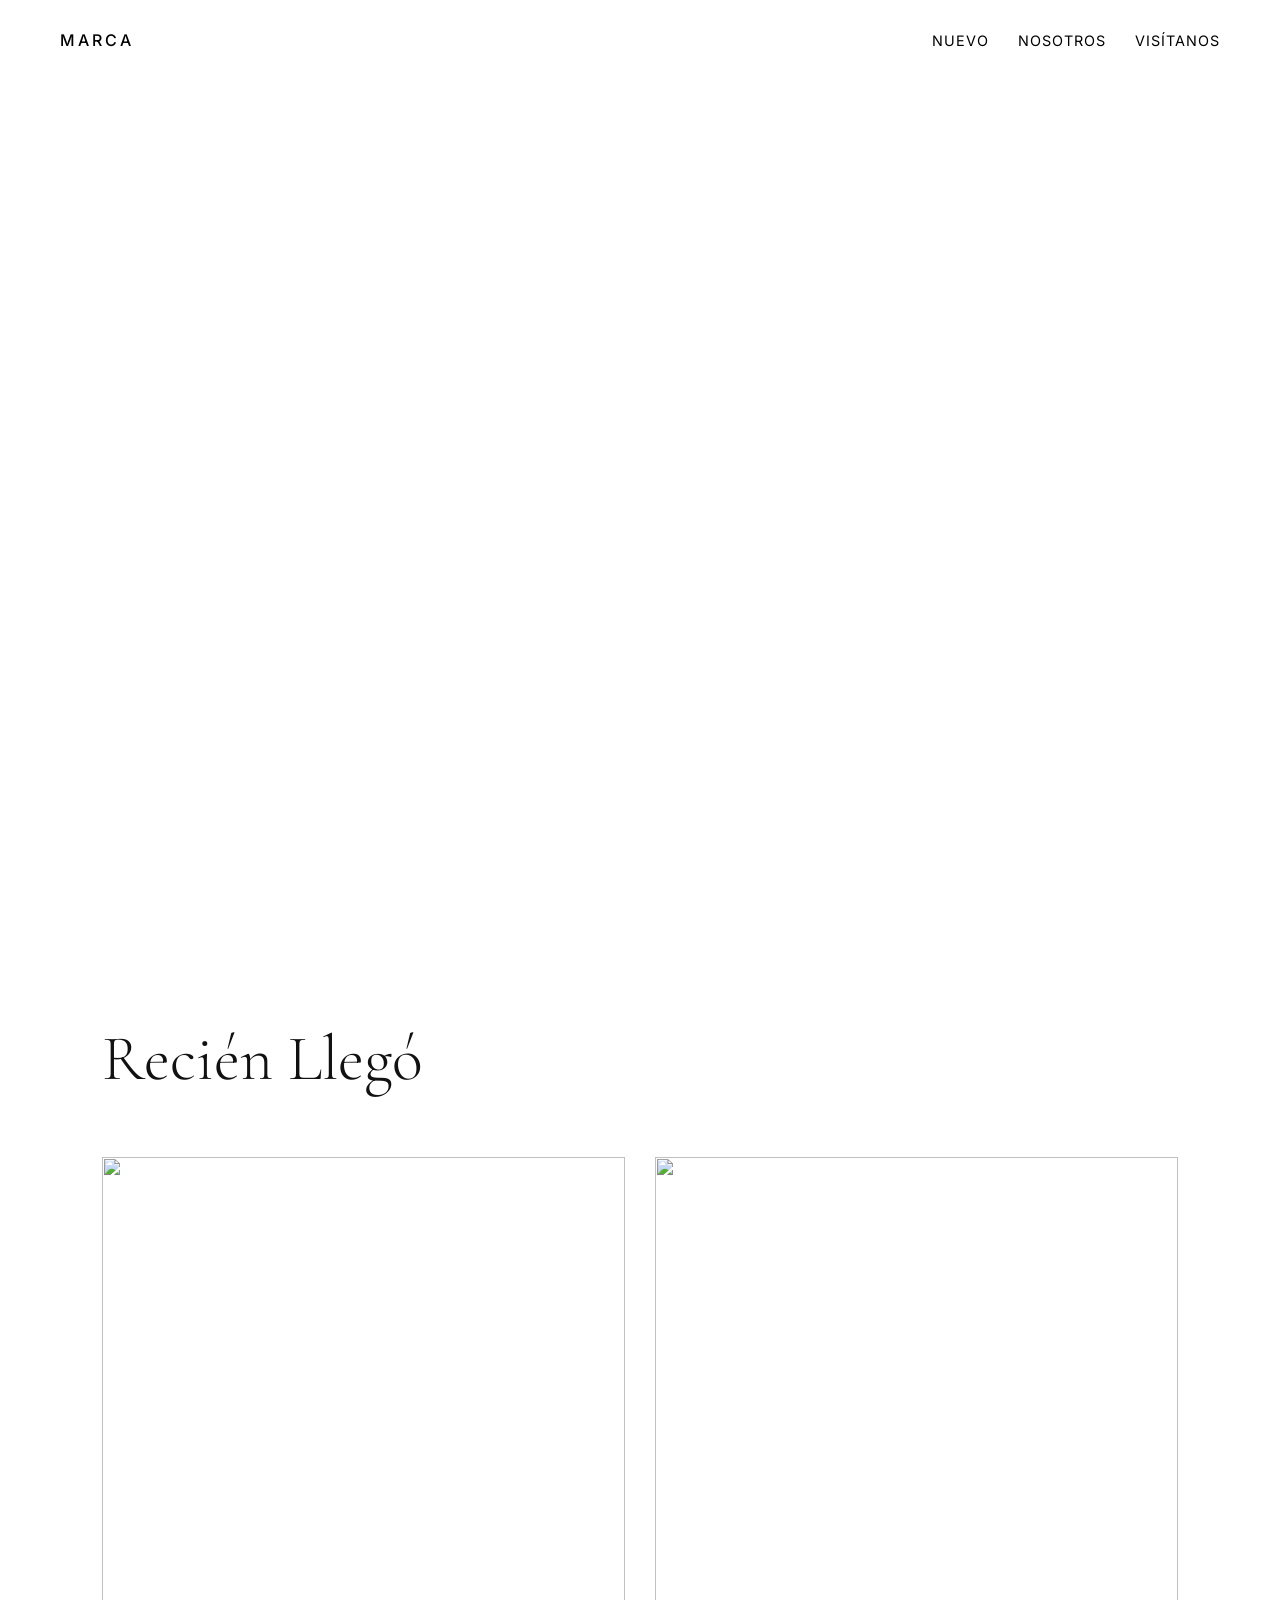
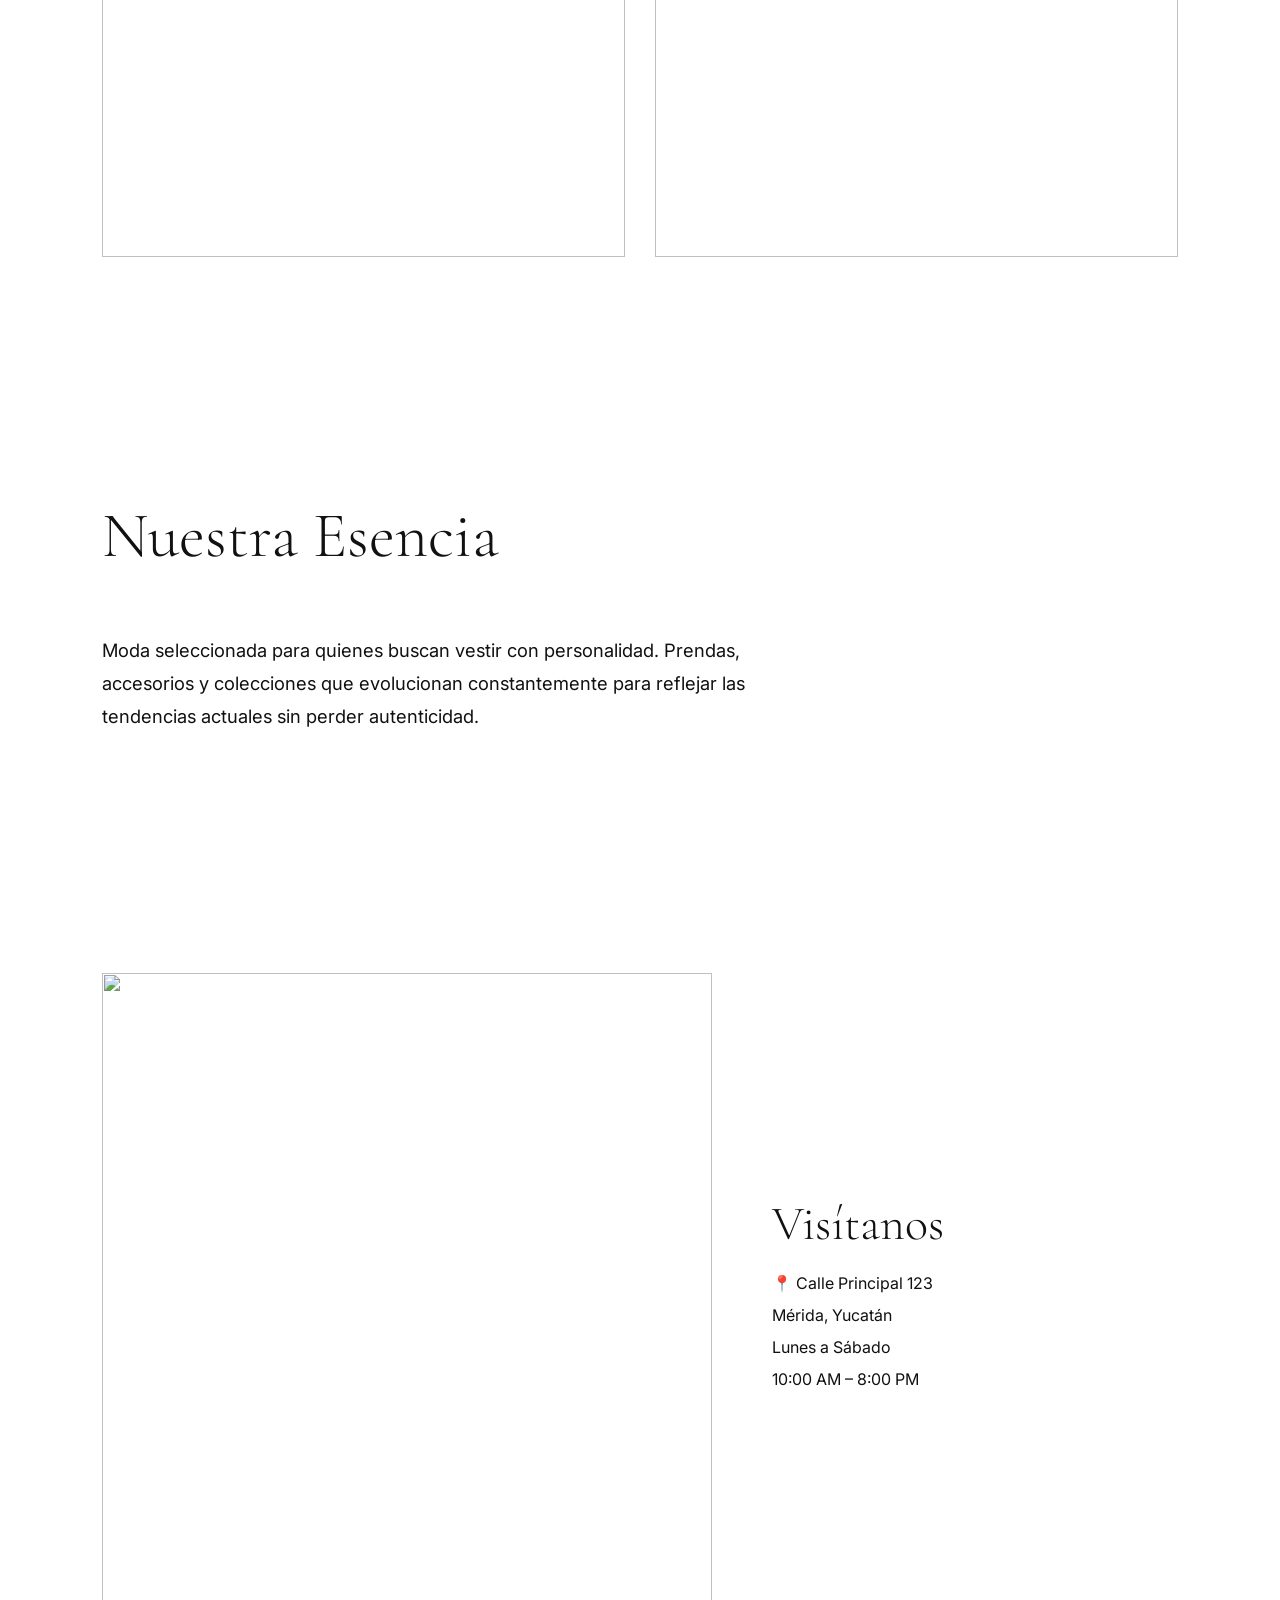
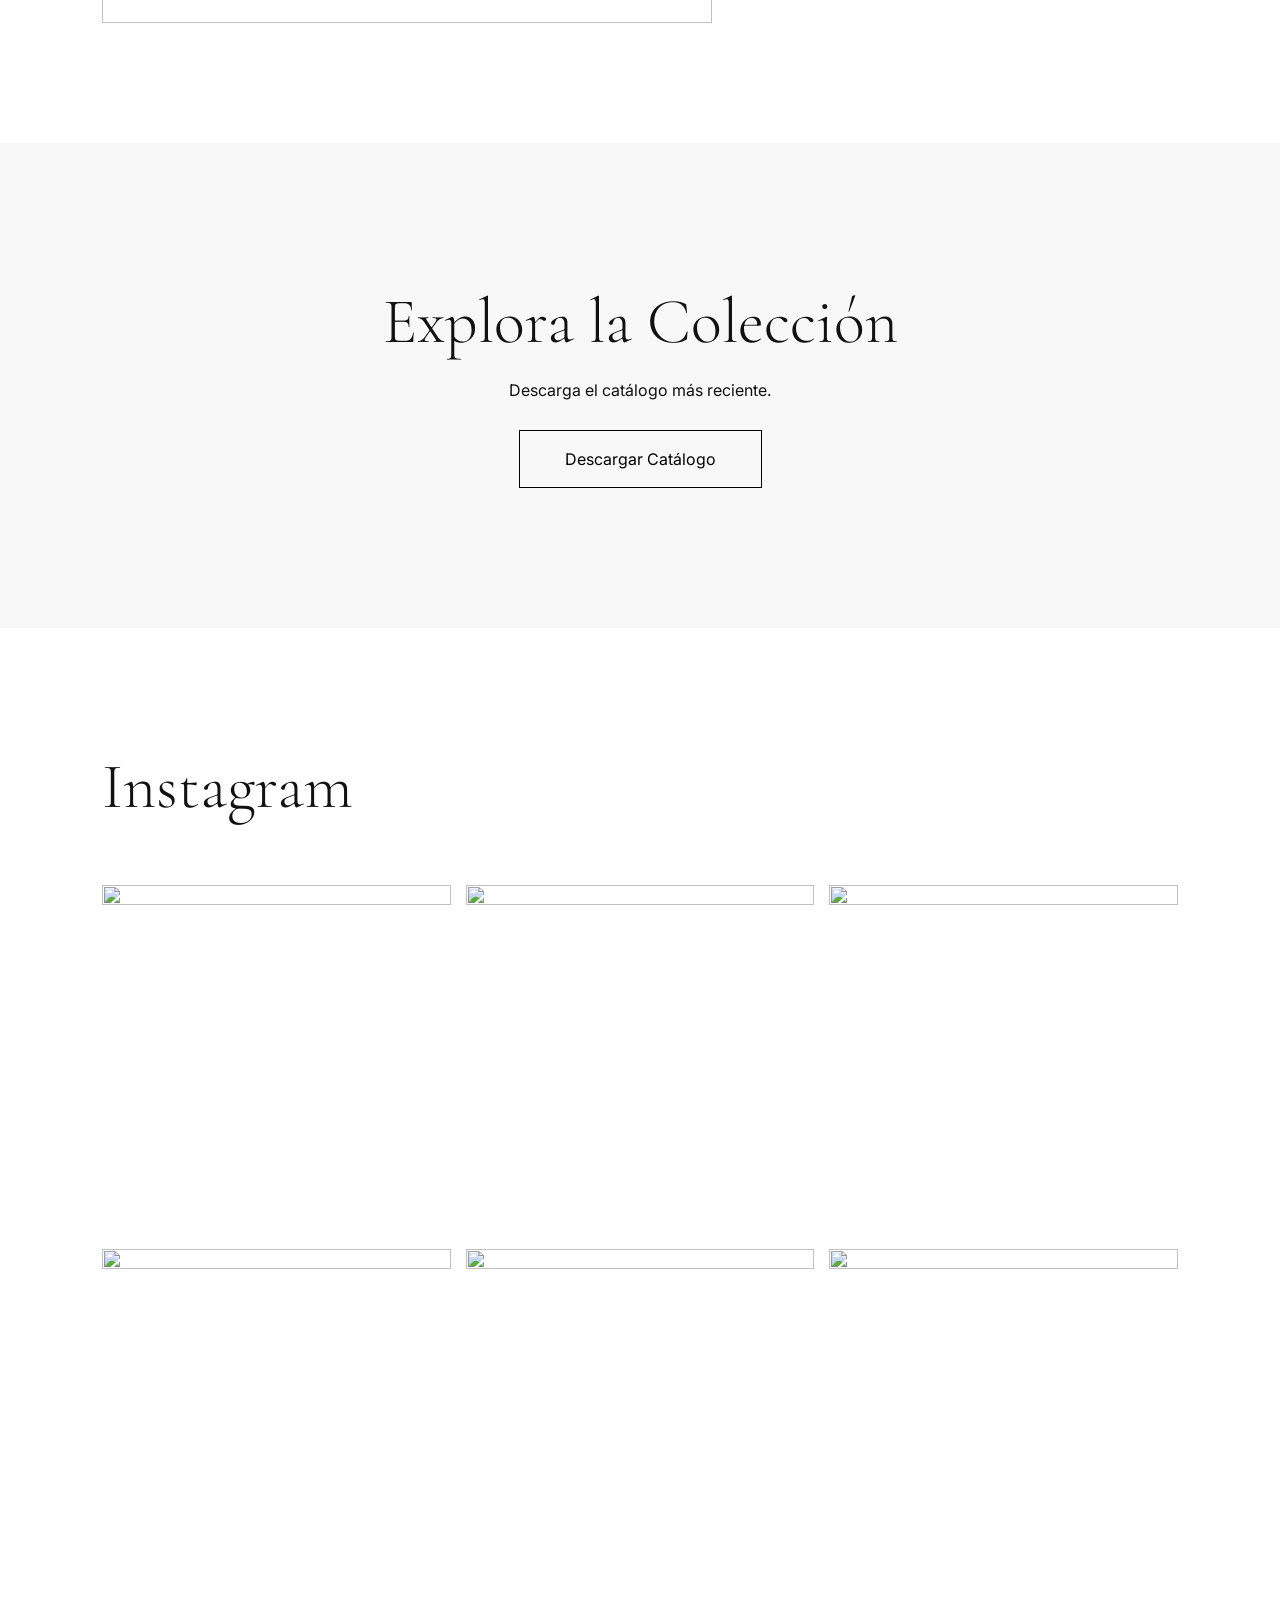
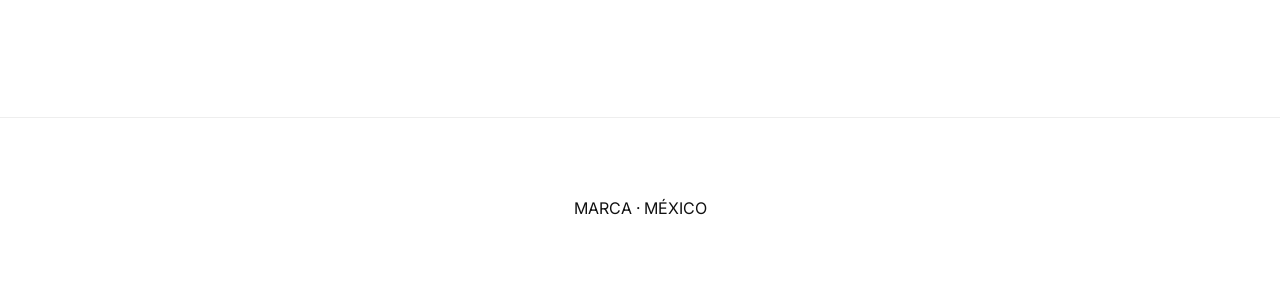
==== commit bc92dce3: "Update test.html" ====
--- a/test.html
+++ b/test.html
@@ -1,300 +1,304 @@
 <!DOCTYPE html>
-<html lang="en">
+<html lang="es">
 <head>
 <meta charset="UTF-8">
 <meta name="viewport" content="width=device-width, initial-scale=1.0">
-<title>Mexican Clothing Store</title>
+
+<title>Nombre de la Marca</title>
+
+<link rel="preconnect" href="https://fonts.googleapis.com">
+<link href="https://fonts.googleapis.com/css2?family=Cormorant+Garamond:wght@300;400;600&family=Inter:wght@300;400;500&display=swap" rel="stylesheet">
 
 <style>
+
 *{
-    margin:0;
-    padding:0;
-    box-sizing:border-box;
+margin:0;
+padding:0;
+box-sizing:border-box;
 }
 
 body{
-    font-family:Arial, Helvetica, sans-serif;
-    color:#222;
-    line-height:1.6;
-}
-
-header{
-    background:#fff;
-    padding:20px 8%;
-    display:flex;
-    justify-content:space-between;
-    align-items:center;
-    position:sticky;
-    top:0;
-    border-bottom:1px solid #eee;
+font-family:'Inter',sans-serif;
+background:white;
+color:#111;
+}
+
+nav{
+position:fixed;
+top:0;
+left:0;
+width:100%;
+padding:30px 60px;
+display:flex;
+justify-content:space-between;
+z-index:100;
+mix-blend-mode:difference;
+}
+
+nav a{
+color:white;
+text-decoration:none;
+margin-left:25px;
+font-size:.9rem;
+letter-spacing:1px;
 }
 
 .logo{
-    font-size:1.5rem;
-    font-weight:bold;
-}
-
-nav ul{
-    display:flex;
-    list-style:none;
-    gap:25px;
-}
-
-nav a{
-    text-decoration:none;
-    color:#222;
-    font-weight:500;
+color:white;
+font-weight:500;
+letter-spacing:3px;
 }
 
 .hero{
-    height:80vh;
-    background:url('hero-image.jpg') center center/cover;
-    display:flex;
-    align-items:center;
-    justify-content:center;
-    text-align:center;
-    color:white;
-    position:relative;
-}
-
-.hero::before{
-    content:'';
-    position:absolute;
-    inset:0;
-    background:rgba(0,0,0,.45);
+height:100vh;
+background:url("hero.jpg") center center/cover;
+display:flex;
+align-items:center;
+justify-content:center;
+text-align:center;
 }
 
 .hero-content{
-    position:relative;
-    z-index:1;
-    max-width:700px;
-    padding:20px;
+color:white;
 }
 
 .hero h1{
-    font-size:3rem;
-    margin-bottom:15px;
+font-family:'Cormorant Garamond',serif;
+font-size:7rem;
+font-weight:300;
+line-height:1;
 }
 
 .hero p{
-    font-size:1.2rem;
-}
-
-section{
-    padding:80px 8%;
-}
-
-.section-title{
-    text-align:center;
-    margin-bottom:50px;
-    font-size:2rem;
-}
-
-.cards{
-    display:grid;
-    grid-template-columns:repeat(auto-fit,minmax(250px,1fr));
-    gap:25px;
-}
-
-.card{
-    background:#f7f7f7;
-    border-radius:10px;
-    overflow:hidden;
-}
-
-.card img{
-    width:100%;
-    height:300px;
-    object-fit:cover;
-}
-
-.card-content{
-    padding:20px;
-}
-
-.about{
-    max-width:900px;
-    margin:auto;
-    text-align:center;
+margin-top:20px;
+letter-spacing:4px;
+text-transform:uppercase;
+font-size:.85rem;
+}
+
+.section{
+padding:120px 8%;
+}
+
+.title{
+font-family:'Cormorant Garamond',serif;
+font-size:4rem;
+font-weight:300;
+margin-bottom:60px;
+}
+
+.arrivals{
+display:grid;
+grid-template-columns:1fr 1fr;
+gap:30px;
+}
+
+.arrivals img{
+width:100%;
+height:700px;
+object-fit:cover;
+}
+
+.story{
+max-width:700px;
+font-size:1.15rem;
+line-height:1.8;
+}
+
+.visit{
+display:grid;
+grid-template-columns:1.5fr 1fr;
+gap:60px;
+align-items:center;
+}
+
+.visit img{
+width:100%;
+height:650px;
+object-fit:cover;
+}
+
+.address h3{
+font-family:'Cormorant Garamond',serif;
+font-size:3rem;
+font-weight:300;
+margin-bottom:20px;
+}
+
+.address p{
+margin-bottom:12px;
 }
 
 .catalog{
-    text-align:center;
-    background:#fafafa;
-}
-
-.button{
-    display:inline-block;
-    margin-top:20px;
-    padding:14px 28px;
-    background:#e91e63;
-    color:white;
-    text-decoration:none;
-    border-radius:6px;
-}
-
+text-align:center;
+background:#f8f8f8;
+padding:140px 20px;
+}
+
+.catalog h2{
+font-family:'Cormorant Garamond',serif;
+font-size:4rem;
+font-weight:300;
+margin-bottom:20px;
+}
+
+.catalog a{
+display:inline-block;
+margin-top:30px;
+padding:18px 45px;
+border:1px solid black;
+text-decoration:none;
+color:black;
+transition:.3s;
+}
+
+.catalog a:hover{
+background:black;
+color:white;
+}
+
+.instagram{
+display:grid;
+grid-template-columns:repeat(3,1fr);
+gap:15px;
+}
+
+.instagram img{
+width:100%;
+aspect-ratio:1;
+object-fit:cover;
+}
+
+footer{
+padding:80px;
+text-align:center;
+border-top:1px solid #eee;
+}
+
+@media(max-width:900px){
+
+.hero h1{
+font-size:4rem;
+}
+
+.arrivals,
 .visit{
-    text-align:center;
-}
-
-.map{
-    margin-top:25px;
-    width:100%;
-    height:400px;
-    border:none;
-}
-
-.contact-form{
-    max-width:700px;
-    margin:auto;
-}
-
-.contact-form input,
-.contact-form textarea{
-    width:100%;
-    padding:15px;
-    margin-bottom:15px;
-    border:1px solid #ddd;
-}
-
-.contact-form button{
-    padding:15px 25px;
-    border:none;
-    background:#e91e63;
-    color:white;
-    cursor:pointer;
-}
-
-footer{
-    background:#111;
-    color:white;
-    text-align:center;
-    padding:30px;
-}
-
-@media(max-width:768px){
-    nav ul{
-        gap:15px;
-        font-size:.9rem;
-    }
-
-    .hero h1{
-        font-size:2rem;
-    }
-}
+grid-template-columns:1fr;
+}
+
+.arrivals img{
+height:500px;
+}
+
+}
+
 </style>
 </head>
 
 <body>
 
-<header>
-    <div class="logo">IAMS</div>
-
-    <nav>
-        <ul>
-            <li><a href="#new">New Arrivals</a></li>
-            <li><a href="#about">About</a></li>
-            <li><a href="#visit">Visit Us</a></li>
-            <li><a href="#contact">Contact</a></li>
-        </ul>
-    </nav>
-</header>
+<nav>
+<div class="logo">MARCA</div>
+
+<div>
+<a href="#new">NUEVO</a>
+<a href="#story">NOSOTROS</a>
+<a href="#visit">VISÍTANOS</a>
+</div>
+</nav>
 
 <section class="hero">
-    <div class="hero-content">
-        <h1>Mexican Fashion with Character</h1>
-        <p>Discover unique collections inspired by style, culture and authenticity.</p>
-    </div>
-</section>
-
-<section id="new">
-    <h2 class="section-title">Just Arrived</h2>
-
-    <div class="cards">
-
-        <div class="card">
-            <img src="product1.jpg" alt="">
-            <div class="card-content">
-                <h3>New Collection</h3>
-                <p>Latest pieces now available in store.</p>
-            </div>
-        </div>
-
-        <div class="card">
-            <img src="product2.jpg" alt="">
-            <div class="card-content">
-                <h3>Season Favorites</h3>
-                <p>Discover what's trending this season.</p>
-            </div>
-        </div>
-
-        <div class="card">
-            <img src="product3.jpg" alt="">
-            <div class="card-content">
-                <h3>Limited Pieces</h3>
-                <p>Selected items available for a short time.</p>
-            </div>
-        </div>
-
-    </div>
-</section>
-
-<section id="about">
-    <div class="about">
-        <h2 class="section-title">About Us</h2>
-
-        <p>
-            We are a Mexican clothing store focused on bringing carefully selected
-            fashion, quality garments and styles that help our customers express
-            their personality.
-        </p>
-    </div>
+
+<div class="hero-content">
+<h1>MARCA</h1>
+<p>Nueva Colección 2026</p>
+</div>
+
+</section>
+
+<section class="section" id="new">
+
+<h2 class="title">Recién Llegó</h2>
+
+<div class="arrivals">
+
+<img src="look1.jpg">
+<img src="look2.jpg">
+
+</div>
+
+</section>
+
+<section class="section" id="story">
+
+<h2 class="title">Nuestra Esencia</h2>
+
+<p class="story">
+
+Moda seleccionada para quienes buscan vestir con personalidad.
+Prendas, accesorios y colecciones que evolucionan constantemente para reflejar las tendencias actuales sin perder autenticidad.
+
+</p>
+
+</section>
+
+<section class="section" id="visit">
+
+<div class="visit">
+
+<img src="store.jpg">
+
+<div class="address">
+
+<h3>Visítanos</h3>
+
+<p>📍 Calle Principal 123</p>
+
+<p>Mérida, Yucatán</p>
+
+<p>Lunes a Sábado</p>
+
+<p>10:00 AM – 8:00 PM</p>
+
+</div>
+
+</div>
+
 </section>
 
 <section class="catalog">
-    <h2 class="section-title">Catalog</h2>
-
-    <p>
-        Explore our latest collections and available products.
-    </p>
-
-    <a href="catalog.pdf" class="button" download>
-        Download Catalog
-    </a>
-</section>
-
-<section id="visit" class="visit">
-    <h2 class="section-title">Visit Us</h2>
-
-    <p>
-        Come experience our collections in person.
-    </p>
-
-    <iframe
-        class="map"
-        src=""
-        loading="lazy">
-    </iframe>
-</section>
-
-<section id="contact">
-    <h2 class="section-title">Contact</h2>
-
-    <form class="contact-form">
-
-        <input type="text" placeholder="Name">
-
-        <input type="email" placeholder="Email">
-
-        <textarea rows="6" placeholder="Message"></textarea>
-
-        <button type="submit">Send Message</button>
-
-    </form>
+
+<h2>Explora la Colección</h2>
+
+<p>Descarga el catálogo más reciente.</p>
+
+<a href="catalogo.pdf">
+Descargar Catálogo
+</a>
+
+</section>
+
+<section class="section">
+
+<h2 class="title">Instagram</h2>
+
+<div class="instagram">
+
+<img src="ig1.jpg">
+<img src="ig2.jpg">
+<img src="ig3.jpg">
+<img src="ig4.jpg">
+<img src="ig5.jpg">
+<img src="ig6.jpg">
+
+</div>
+
 </section>
 
 <footer>
-    <p>© 2026 IAMS. All rights reserved.</p>
+
+MARCA · MÉXICO
+
 </footer>
 
 </body>
